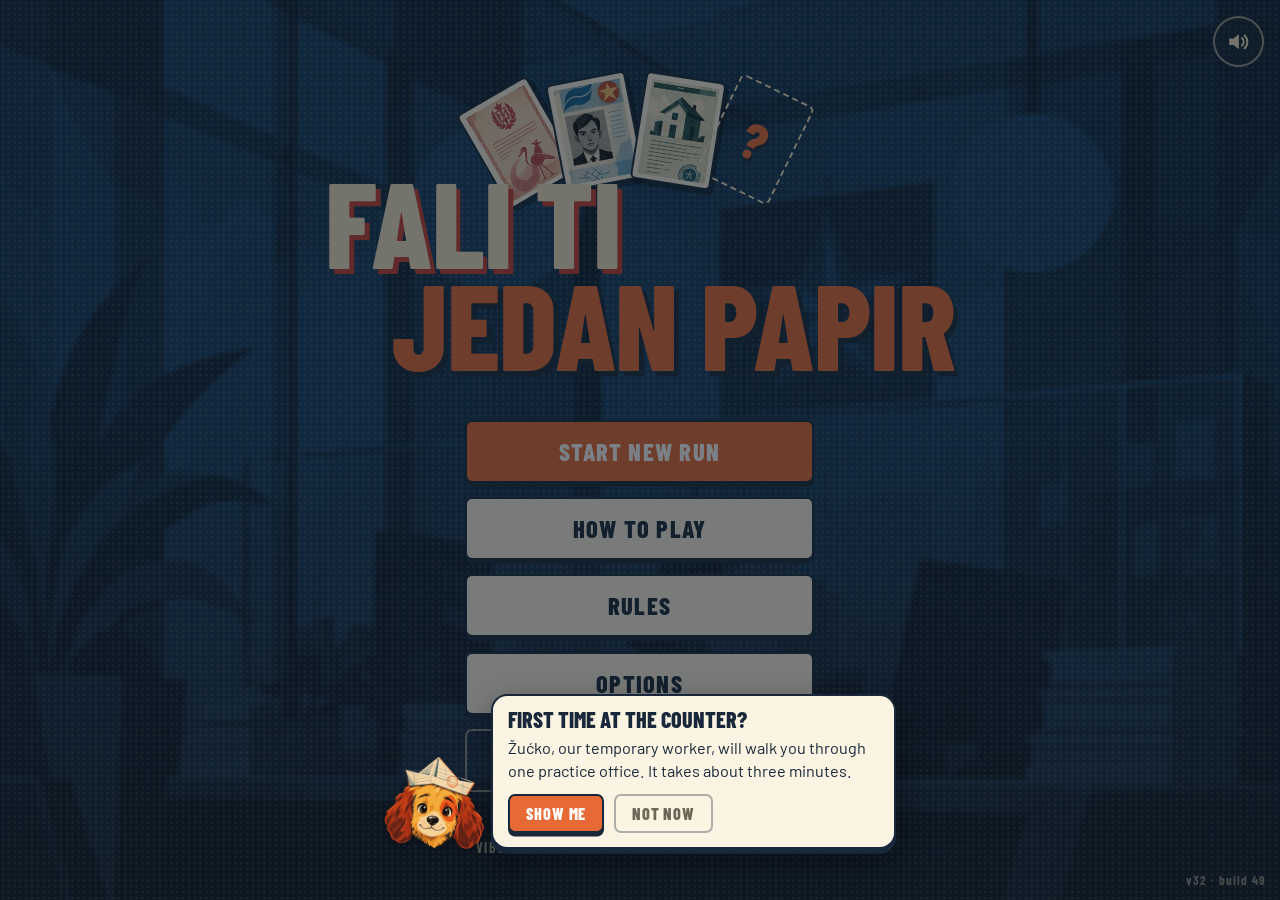
==== games/ft1p/index.html @ bf7d83b1 "Deploy-only repo: FT1P moves to games/ft1p, landing page at root; Redukcija 7880a52 (v5.0 + audio) d" ====
<!doctype html>
<html lang="en"><head><meta charset="utf-8"><meta name="viewport" content="width=device-width,initial-scale=1,viewport-fit=cover"><meta name="apple-mobile-web-app-capable" content="yes"><meta name="theme-color" content="#e7d7b4">
<title>Fali Ti Jedan Papir</title>
<!-- icons: home screen (iOS, 180x180; apple-touch-icon.png sits next to this file too) and browser tab -->
<link rel="apple-touch-icon" sizes="180x180" href="apple-touch-icon.png">
<link rel="icon" type="image/png" sizes="32x32" href="art/favicon-32.png">
<meta name="claude:viewport-fit-sides" content="cover">
<link rel="preconnect" href="https://fonts.googleapis.com">
<link rel="preconnect" href="https://fonts.gstatic.com" crossorigin>
<link rel="stylesheet" href="https://fonts.googleapis.com/css2?family=Barlow+Condensed:wght@500;600;700;800&family=Barlow:wght@400;500;600;700&family=Fira+Sans+Extra+Condensed:wght@500;600;700;800&family=Fira+Sans:wght@400;500;600;700&family=Share+Tech+Mono&display=swap">
<link rel="stylesheet" href="css/game.css">

</head><body>
<div id="app"></div>
<div id="rotate" role="alert"><div><b>Turn your phone upright</b><span>The counter only serves people standing straight.</span></div></div>

<script src="js/version.js"></script>
<script src="data/art.js"></script>
<script src="js/i18n.js"></script>
<script src="data/cards.js"></script>
<script src="data/chapters.js"></script>
<script src="data/bosses.js"></script>
<script src="data/characters.js"></script>
<script src="data/reforms.js"></script>
<script src="data/moods.js"></script>
<script src="js/forms.js"></script>
<script src="data/places.js"></script>
<script src="data/trinkets.js"></script>
<script src="data/map-nodes.js"></script>
<script src="data/story.js"></script>
<script src="js/localize.js"></script>
<script src="js/run.js"></script>
<script src="js/campaign.js"></script>
<script src="js/map.js"></script>
<script src="js/tutorial.js"></script>
<script src="js/ui.js"></script>
<script src="js/menus.js"></script>
<script src="js/citymap.js"></script>
<script src="js/render.js"></script>
<script src="i18n/bs.js"></script>
<script src="i18n/sr.js"></script>
<script src="i18n/de.js"></script>
<script src="i18n/es.js"></script>
<script src="i18n/fr.js"></script>
<script src="js/puppets.js"></script>
<script src="js/input.js"></script>
<script src="js/boot.js"></script>
<script src="js/debug.js"></script>
</body></html>
---- games/ft1p/css/game.css ----
/* Layout: portrait one-screen game in 1980s Yugoslav-modernist government stationery.
   Pinned HUD tiles on top; scrolling middle (office backdrop + clerk intent, gossip, checklist); pinned hand of illustrated cards at the bottom.
   Deliberately single-theme: warm paper, ink navy, signal orange/red. */
:root{
  --paper:#f2e5c8; --paper-2:#fbf4e2; --wall:#e7d7b4; --ink:#18283a; --navy:#153c62;
  --orange:#e76a36; --red:#c93f31; --turquoise:#4c9e9b; --gold:#e8b44b; --sage:#7d9d80;
  --muted:#6d6656; --line:rgba(24,40,58,.16); --stamp:#4a3a8c;
  --radius-card:8px; --border-ink:2px;
  --shadow:0 1px 0 rgba(24,40,58,.10),0 4px 12px rgba(24,40,58,.14);
  --f-display:"Barlow Condensed","Fira Sans Extra Condensed","Arial Narrow","Helvetica Neue",Arial,sans-serif;
  --f-body:"Barlow","Fira Sans","Helvetica Neue",Arial,sans-serif;
  --f-led:"Share Tech Mono","Courier New",monospace;
  color-scheme:light;
}
html{height:100%;box-sizing:border-box}
body{height:100%;margin:0;background:var(--wall);color:var(--ink);font-family:var(--f-body);font-size:15px;overflow:hidden;
  background-image:radial-gradient(rgba(24,40,58,.05) 1px,transparent 1px);background-size:6px 6px}
*{box-sizing:border-box}
button{font:inherit;color:inherit;cursor:pointer}
button:focus-visible{outline:3px solid var(--turquoise);outline-offset:2px}
#app{height:100%;max-width:540px;margin:0 auto;display:flex;flex-direction:column;
  padding-left:max(12px,env(safe-area-inset-left,0px));padding-right:max(12px,env(safe-area-inset-right,0px))}
main{flex:1;min-height:0;overflow-y:auto;display:flex;flex-direction:column;gap:10px;padding-block:10px 14px}
main>*{flex-shrink:0}

/* ---------- HUD ---------- */
.hud{display:flex;flex-direction:column;gap:7px;padding-block:8px 8px;border-bottom:2px solid var(--ink)}
/* patience gets twice the room of time; neither shrinks below its contents */
.tiles{display:grid;grid-template-columns:minmax(max-content,2fr) minmax(max-content,1fr) auto auto auto;gap:6px}
.menubtn{display:grid;place-items:center;padding:4px 8px;min-width:0}
/* narrow phones: the dots already show the time left, so the number goes */
@media (max-width:430px){.tnum{display:none}}
.menubtn svg{width:24px;height:24px}
.tile.menubtn{display:grid;place-items:center}
.hbtn{text-align:left;cursor:pointer;border-color:rgba(24,40,58,.35);box-shadow:0 2px 0 rgba(24,40,58,.35)}
.hbtn:active{transform:translateY(2px);box-shadow:none}
.mapic{width:16px;height:16px;flex:0 0 auto}
.trail .stop-chip{font-size:10.5px}
.tile{background:var(--paper-2);border:1.5px solid var(--line);border-radius:6px;padding:4px 7px 5px;display:flex;flex-direction:column;gap:2px;min-width:0;box-shadow:0 1px 0 rgba(24,40,58,.08)}
.tile .lbl{font-family:var(--f-display);font-weight:700;font-size:10.5px;letter-spacing:.08em;text-transform:uppercase;color:var(--muted)}
.tile .val{display:flex;align-items:center;gap:5px;font-family:var(--f-display);font-weight:700;font-size:19px;line-height:1;font-variant-numeric:tabular-nums;white-space:nowrap}
.dots{display:flex;gap:3px}
.dot{width:12px;height:12px;border-radius:50%;border:2px solid var(--navy);background:transparent}
.dot.on{background:var(--navy);box-shadow:inset 0 -2px 0 rgba(0,0,0,.25)}
.heart{width:17px;height:15px;flex:0 0 auto}
.pbar{height:4px;background:var(--line);border-radius:2px;overflow:hidden;margin-top:1px}
.pbar i{display:block;height:100%;background:var(--red)}
.deckic{width:16px;height:18px;flex:0 0 auto}
.led{background:#1b1512;border-color:#000;color:#ff3b28}
.led .lbl{color:#bfa69a}
.led .val{font-family:var(--f-led);font-size:21px;letter-spacing:.06em;text-shadow:0 0 6px rgba(255,59,40,.65)}
.trail{display:flex;gap:5px;align-items:stretch}
.stop-chip{flex:1 1 auto;min-width:0;display:flex;align-items:center;gap:4px;padding:2px 5px 2px 2px;border-radius:5px;border:1.5px solid var(--line);background:var(--paper-2);font-family:var(--f-display);font-weight:700;font-size:11px;letter-spacing:.01em;text-transform:uppercase;color:var(--muted);white-space:nowrap;overflow:hidden}
.stop-chip img{width:20px;height:18px;object-fit:cover;border-radius:3px;flex:0 0 auto}
.stop-chip.now{border-color:var(--ink);color:var(--ink);background:#fff}
.stop-chip.done{opacity:.6}
.stop-chip.done span{text-decoration:line-through}
.relics{display:flex;gap:5px;flex-wrap:wrap}
.relic{font-family:var(--f-display);font-weight:600;font-size:12px;background:var(--paper-2);border:1.5px dashed var(--turquoise);color:#24605e;padding:0 7px;border-radius:10px}

/* ---------- office stage ---------- */
.stage{position:relative;border-radius:var(--radius-card);overflow:hidden;border:var(--border-ink) solid var(--ink);box-shadow:var(--shadow);background:var(--navy)}
.stage .bg{display:block;width:100%;height:266px;object-fit:cover;object-position:50% 60%;filter:brightness(.82) saturate(.9)}
/* the counter top along the bottom edge, so the half-figure reads as standing behind it */
.stage::after{content:"";position:absolute;left:0;right:0;bottom:0;height:16%;z-index:1;pointer-events:none;
  background:linear-gradient(to bottom,rgba(24,40,58,0),rgba(24,40,58,.55) 40%,rgba(24,40,58,.8))}
.portrait{position:absolute;left:-2%;bottom:0;height:calc(100% - 22px);width:auto;max-width:56%;object-fit:contain;object-position:left bottom;
  filter:drop-shadow(0 6px 14px rgba(0,0,0,.45));pointer-events:none}
.band{z-index:2}
.band{position:absolute;left:0;top:0;padding:5px 10px 6px;color:#fff;font-family:var(--f-display);line-height:1;border-bottom-right-radius:8px;box-shadow:0 2px 6px rgba(0,0,0,.25)}
.band b{display:block;font-weight:800;font-size:19px;letter-spacing:.03em;text-transform:uppercase}
.band span{font-weight:600;font-size:12.5px;letter-spacing:.04em;opacity:.9}
.intent{position:absolute;z-index:2;left:50%;right:8px;bottom:8px;display:flex;gap:9px;align-items:center;background:var(--paper-2);border:1.5px solid var(--ink);border-radius:7px;padding:6px 8px 6px 6px;box-shadow:0 3px 10px rgba(0,0,0,.25)}
.intent .face{width:48px;height:48px;border-radius:5px;object-fit:cover;flex:0 0 auto;border:1.5px solid var(--ink)}
.intent .txt{flex:1;min-width:0;display:flex;flex-direction:column;gap:1px}
.intent .k{font-family:var(--f-display);font-weight:700;font-size:10.5px;letter-spacing:.08em;text-transform:uppercase;color:var(--muted)}
.intent .who{font-family:var(--f-display);font-weight:700;font-size:15px;line-height:1.05}
.intent .act{font-family:var(--f-display);font-weight:800;font-size:17px;line-height:1.05;color:var(--red)}
.intent .eff{font-size:13px;line-height:1.25}
.intent .ic{width:34px;height:34px;flex:0 0 auto;color:var(--ink)}
.intent.blocked .act,.intent.blocked .eff{text-decoration:line-through;color:var(--muted)}
.intent.blocked .k{color:var(--turquoise)}

/* ---------- gossip: speech bubbles that pop up on the stage now and then ---------- */
.bubble{position:absolute;z-index:3;bottom:calc(var(--ib,74px) + 18px);left:40%;right:10px;background:#fff;border:2.5px solid var(--ink);border-radius:14px;padding:7px 12px 9px;
  box-shadow:4px 4px 0 rgba(24,40,58,.45);font-size:14px;font-weight:500;line-height:1.3;color:var(--ink);cursor:pointer;transform-origin:0 50%}
.bubble b{display:block;font-family:var(--f-display);font-weight:800;font-size:11px;letter-spacing:.1em;text-transform:uppercase;color:var(--red);line-height:1.1;margin-bottom:2px}
.bubble.c::before,.bubble.c::after{content:"";position:absolute;left:-14px;bottom:14px;border:7px solid transparent;border-right:14px solid var(--ink);border-left:0}
.bubble.c::after{left:-9.5px;bottom:16.5px;border-width:4.5px;border-right-width:10px;border-right-color:#fff}
.bubble.k{left:auto;right:16px;width:calc(60% - 26px);transform-origin:100% 50%;background:var(--paper-2);border-style:dashed}
.bubble.k b{color:var(--navy)}
.bubble.k::before,.bubble.k::after{content:"";position:absolute;right:-14px;bottom:14px;border:7px solid transparent;border-left:14px solid var(--ink);border-right:0}
.bubble.k::after{right:-9.5px;bottom:16.5px;border-width:4.5px;border-left-width:10px;border-left-color:var(--paper-2)}
.bubble.pop{animation:bubpop .28s cubic-bezier(.2,1.6,.4,1)}
.bubble.out{animation:bubout .22s ease-in forwards}
@keyframes bubpop{from{transform:scale(.3);opacity:0}to{transform:scale(1);opacity:1}}
@keyframes bubout{to{transform:scale(.6);opacity:0}}
@media (prefers-reduced-motion:reduce){.bubble.pop,.bubble.out{animation:none}}

/* ---------- checklist ---------- */
.check{position:relative;background:var(--paper-2);border:1.5px solid rgba(24,40,58,.35);border-radius:6px;box-shadow:3px 3px 0 #e2d2ad,6px 6px 0 #d8c59b,var(--shadow);margin-right:6px}
.check-head{display:flex;align-items:center;gap:8px;padding:8px 11px;border-bottom:1.5px solid rgba(24,40,58,.25)}
.logo{width:26px;height:26px;border-radius:4px;flex:0 0 auto;display:grid;place-items:center}
.logo svg{width:18px;height:18px}
.check-head b{font-family:var(--f-display);font-weight:800;font-size:19px;letter-spacing:.03em;text-transform:uppercase;line-height:1}
.check-head span{font-size:13px;color:var(--muted);border-left:1.5px solid var(--line);padding-left:8px;line-height:1.15;min-width:0}
.rows{list-style:none;margin:0;padding:2px 0}
.rows li{display:flex;align-items:center;gap:6px;padding-right:9px;border-bottom:1px solid var(--line)}
.rows li:last-child{border-bottom:0}
.row{flex:1;min-width:0;display:flex;align-items:center;gap:9px;padding:8px 4px 8px 11px;text-align:left;background:none;border:0}
.box{flex:0 0 24px;height:24px;border:2px solid var(--ink);border-radius:4px;display:grid;place-items:center;background:#fff}
.box svg{width:18px;height:18px;color:#fff}
.rows li{position:relative;transition:background .2s}
.rows li.done{background:linear-gradient(90deg,rgba(47,125,74,.2),rgba(47,125,74,.07));box-shadow:inset 6px 0 0 #2f7d4a}
.rows li.done .box{background:#2f7d4a;border-color:#2f7d4a;box-shadow:0 0 0 2px rgba(47,125,74,.25)}
.row.done .row-label .nm{color:#2c5c3d;text-decoration:line-through;text-decoration-thickness:2px;text-decoration-color:rgba(47,125,74,.75)}
.row.done .row-label em{color:#4f7a5c}
.row.done .thumb{opacity:.7;filter:grayscale(.4)}
.row-label .ok{font-family:var(--f-display);font-weight:800;font-size:12px;letter-spacing:.05em;text-transform:uppercase;color:#2f7d4a}
.mini-stamp.ok{color:#2f7d4a;border-color:#2f7d4a;font-size:13.5px;border-width:2.5px;opacity:1}
.rows li.fresh{animation:rowflash 1.1s ease-out}
.rows li.fresh .mini-stamp{animation:stampin .4s cubic-bezier(.2,1.6,.4,1)}
.rows li.fresh .box{animation:boxpop .35s cubic-bezier(.2,1.8,.4,1)}
@keyframes rowflash{0%{background:rgba(47,125,74,.55)}100%{}}
@keyframes stampin{from{transform:rotate(-6deg) scale(2.6);opacity:0}to{transform:rotate(-6deg) scale(1);opacity:1}}
@keyframes boxpop{from{transform:scale(.4)}to{transform:scale(1)}}
.check-head .count{margin-left:auto;border:0;padding:0;font-family:var(--f-display);font-weight:800;font-size:14px;letter-spacing:.04em;color:#2f7d4a;white-space:nowrap}
.thumb{width:26px;height:34px;flex:0 0 auto;border-radius:2px;border:1px solid rgba(24,40,58,.3);object-fit:cover;background:#fff}
.row-label{flex:1;min-width:0;display:flex;flex-direction:column;gap:1px}
.row-label .nm{font-weight:600;font-size:14.5px;line-height:1.15}
.row-label em{font-style:normal;color:var(--muted);font-size:12.5px;line-height:1.2}
.row-label .have{font-family:var(--f-display);font-weight:700;font-size:12px;letter-spacing:.03em;color:#2f7d4a}
.row-label .have.no{color:var(--red)}
.row.done .row-label .nm{color:var(--muted)}
.tag{font-family:var(--f-display);font-size:11px;font-weight:800;letter-spacing:.08em;text-transform:uppercase;padding:1px 6px;border-radius:3px;white-space:nowrap}
.tag.new{border:1.5px solid var(--muted);color:var(--muted)}
.tag.ft{background:var(--red);color:#fff}
.tag.heard{border:1.5px dashed var(--navy);color:var(--navy)}
.rows li.heard{background:repeating-linear-gradient(-45deg,rgba(21,60,98,.05) 0 6px,transparent 6px 12px)}
.row.ghost{cursor:default}
.row.ghost .box{border-style:dashed;border-color:rgba(24,40,58,.45);background:transparent}
.row.ghost .thumb{opacity:.55;filter:grayscale(.6)}
.row.ghost .row-label .nm{font-style:italic;color:#3b4a5c}
.rows li.heard.none .row-label .nm{font-weight:500}
.card .heardmark{position:absolute;top:38%;left:-7px;transform:rotate(-10deg);background:var(--navy);color:#fffbe8;border:2px solid #fffbe8;font-family:var(--f-display);font-weight:800;font-size:11px;letter-spacing:.08em;text-transform:uppercase;padding:1px 6px;border-radius:4px;pointer-events:none;z-index:3;box-shadow:0 2px 4px rgba(0,0,0,.3)}
.card.heard.tossing{opacity:.8}
.heardnote{display:block;color:var(--navy);font-style:italic}
.mini-stamp{font-family:var(--f-display);font-weight:800;font-size:12.5px;letter-spacing:.08em;color:var(--stamp);border:2px solid var(--stamp);border-radius:3px;padding:0 5px;transform:rotate(-6deg);text-transform:uppercase;white-space:nowrap;opacity:.85}
.mini-stamp.bribe{color:var(--red);border-color:var(--red)}
.row.pick{background:rgba(76,158,155,.14);outline:2px dashed var(--turquoise);outline-offset:-3px}
.fetch{flex:0 0 auto;font-family:var(--f-display);font-weight:800;font-size:13px;letter-spacing:.04em;text-transform:uppercase;border:2px solid var(--ink);background:#fff;border-radius:5px;padding:5px 8px;white-space:nowrap;box-shadow:0 2px 0 var(--ink)}
.fetch:active{transform:translateY(2px);box-shadow:none}
.fetch.urgent{border-color:var(--red);color:var(--red);box-shadow:0 2px 0 var(--red)}
.ftmeter{display:flex;align-items:center;gap:8px;padding:7px 11px 9px;border-top:1.5px solid rgba(24,40,58,.2);font-family:var(--f-display);font-size:12px;font-weight:700;text-transform:uppercase;letter-spacing:.08em;color:var(--muted)}
.segs{display:flex;gap:3px;flex:1}
.seg{height:7px;flex:1;background:var(--line);border-radius:2px}
.seg.on{background:#2f7d4a}
.ftmeter.hot{color:var(--red)}


.log{font-size:13px;color:var(--muted);min-height:1.3em;line-height:1.35;margin:0;padding-inline:2px}
.banner{background:var(--navy);color:#fff;padding:7px 10px;border-radius:6px;display:flex;justify-content:space-between;align-items:center;gap:8px;font-weight:600;font-size:13.5px;flex-wrap:wrap}
.banner.warn{background:var(--red)}
.banner .bb{display:flex;gap:6px}
.banner button{background:transparent;border:1.5px solid currentColor;padding:3px 10px;border-radius:4px;color:inherit;font-weight:700}
.banner button.solid{background:#fff;color:var(--ink);border-color:#fff}

/* ---------- dock + cards ---------- */
#app{position:relative}
/* nothing inside the game (e.g. hand cards sticking out past the edges) may widen the page: on iOS a page wider than
   the screen steals vertical swipes from the office/checklist scroller */
@media (max-width:540px){#app{overflow:hidden;overflow:clip}}
main.withdock{padding-bottom:342px;scroll-padding-bottom:342px}
.dock{position:absolute;left:0;right:0;bottom:0;z-index:5;pointer-events:none;
  background:linear-gradient(to bottom,rgba(231,215,180,0) 0,var(--wall) 24px,var(--wall) 66px,rgba(231,215,180,.84) 104px,rgba(231,215,180,.92) 100%);
  padding:22px max(12px,env(safe-area-inset-right,0px)) 0 max(12px,env(safe-area-inset-left,0px));display:flex;flex-direction:column;gap:4px}
.dock>*{pointer-events:auto}
.dock>.lane,.dock>.fanwrap{pointer-events:none} /* only the cards and buttons inside catch touches; swipes in the gaps scroll the page */
.dock .card{pointer-events:auto}
.ledmini{display:flex;align-items:center;gap:6px;background:#1b1512;color:#ff3b28;border-radius:6px;padding:4px 8px;border:1.5px solid #000}
.ledmini b{font-family:var(--f-led);font-size:22px;line-height:1;text-shadow:0 0 6px rgba(255,59,40,.65);font-weight:400}
.ledmini span{font-family:var(--f-display);font-weight:700;font-size:9.5px;letter-spacing:.06em;text-transform:uppercase;color:#bfa69a;line-height:1.05}
button.piles{background:none;border:0;padding:4px 0;text-decoration:underline;text-decoration-color:rgba(24,40,58,.3);text-underline-offset:3px}
.lane{display:flex;gap:9px;overflow-x:auto;padding:16px 4px 4px;scroll-snap-type:x proximity;min-height:30px}
/* Radial fan: every card pivots around the centre of the round End-turn button, which sits half below the screen edge. */
.fanwrap{--pc:calc(20px + env(safe-area-inset-bottom,0px)*.6);--r:70px;position:relative;height:calc(var(--pc) + var(--r) + 212px);margin:0 calc(-1*max(12px,env(safe-area-inset-left,0px)))}
.lane.fan{position:absolute;inset:0;display:block;padding:0;min-height:0;overflow:visible;touch-action:none;pointer-events:none}
.lane.fan .empty{position:absolute;left:0;right:0;bottom:calc(var(--pc) + 80px);text-align:center}
.lane.fan .card{position:absolute;left:50%;bottom:calc(var(--pc) + var(--r));width:122px;height:200px;margin-left:-61px;transform-origin:50% calc(100% + var(--r));
  transform:rotate(var(--rot,0deg)) translateY(var(--lift,0px));touch-action:none;transition:transform .12s ease-out,opacity .12s,filter .12s}
.lane.fan .card:active{--lift:0px}
.endbtn{position:absolute;left:50%;bottom:calc(var(--pc) - 80px);width:160px;height:160px;margin-left:-80px;border-radius:50%;z-index:90;pointer-events:auto;background:none;border:0;padding:0;color:#fff;-webkit-tap-highlight-color:transparent}
.endbtn svg{position:absolute;inset:0;width:100%;height:100%;overflow:visible;pointer-events:none}
.endbtn .face{position:absolute;left:50%;top:50%;width:118px;height:118px;margin:-59px 0 0 -59px;border-radius:50%;border:3px solid var(--ink);
  background:radial-gradient(circle at 50% 28%,#f39a63,var(--orange) 52%,#c6532a);box-shadow:inset 0 3px 0 rgba(255,255,255,.3);display:flex;justify-content:center;padding-top:22px;transition:transform .08s,background .2s}
.endbtn:active .face{transform:translateY(3px) scale(.98)}
.endbtn .et{font-family:var(--f-display);font-weight:800;font-size:15.5px;letter-spacing:.07em;text-transform:uppercase;line-height:1;text-shadow:0 1px 0 rgba(0,0,0,.28);white-space:nowrap}
.endbtn .bezel{fill:none;stroke:#1b1512;stroke-width:21}
.endbtn .seg{fill:none;stroke-width:6;stroke-linecap:butt;stroke:#4b1a14;transition:stroke .3s}
.endbtn .seg.on{stroke:#ff3b28;filter:drop-shadow(0 0 3px rgba(255,59,40,.85))}
.endbtn .arcl{font-family:var(--f-display);font-weight:700;font-size:9.5px;letter-spacing:.14em;fill:#bfa69a;text-transform:uppercase}
.endbtn.low .arcl{fill:#ff6a55}
.endbtn.low .seg.on{animation:ledblink 1s steps(2,end) infinite}
@keyframes ledblink{50%{opacity:.3}}
.endbtn::before{content:'';position:absolute;inset:-3px;border-radius:50%;pointer-events:none}
.endbtn.ready::before{animation:readyglow 1.6s ease-in-out infinite}
@keyframes readyglow{0%,100%{box-shadow:0 0 0 0 rgba(231,106,54,.6)}60%{box-shadow:0 0 0 12px rgba(231,106,54,0)}}
.endbtn.keepmode .face{background:radial-gradient(circle at 50% 28%,#5db0ab,#2d6f6c 60%,#235855)}
.pilebtn{position:absolute;bottom:calc(var(--pc) + 2px);z-index:85;pointer-events:auto;display:flex;flex-direction:column;align-items:center;gap:1px;background:var(--paper-2);border:2px solid var(--ink);border-radius:8px;padding:4px 8px 3px;box-shadow:0 2px 0 var(--ink);min-width:50px}
.pilebtn b{font-family:var(--f-display);font-weight:800;font-size:19px;line-height:1;font-variant-numeric:tabular-nums}
.pilebtn span{font-family:var(--f-display);font-weight:700;font-size:9.5px;letter-spacing:.08em;text-transform:uppercase;color:var(--muted)}
.pilebtn.l{left:max(12px,env(safe-area-inset-left,0px))}.pilebtn.r{right:max(12px,env(safe-area-inset-right,0px))}
@media (prefers-reduced-motion:reduce){.endbtn.low .seg.on,.endbtn.ready::before{animation:none}}
.lane.fan .card .nm{font-size:14px}
.card img{-webkit-user-drag:none;user-drag:none;pointer-events:none}
.lane.fan .card .art{height:74px}
.lane.fan .card.press{--lift:-12px;z-index:79!important}
.lane.fan .card.launch{--lift:-56px!important;outline-color:#2f7d4a!important;box-shadow:0 0 0 4px rgba(47,125,74,.35),0 12px 26px rgba(0,0,0,.35)!important}
.lane.fan .card.peek{--lift:-28px;z-index:80!important;outline:3px solid var(--orange);outline-offset:1px;box-shadow:0 10px 24px rgba(0,0,0,.35)}
.lane.peeking .card:not(.peek){filter:brightness(.88) saturate(.8)}
.lane.fan .card .tx{display:-webkit-box;-webkit-line-clamp:3;-webkit-box-orient:vertical;overflow:hidden}
.controls .btn{white-space:nowrap}
.lane.fan .card.off{opacity:.85;filter:grayscale(.75) brightness(.96)}
.lane .empty{font-size:13px;color:var(--muted);align-self:center}
.card{--c:#efe3c6;flex:0 0 118px;height:194px;scroll-snap-align:start;position:relative;display:flex;flex-direction:column;align-items:center;text-align:center;
  padding:6px 6px 7px;background:var(--c);border:1.5px solid rgba(24,40,58,.45);border-radius:var(--radius-card);box-shadow:var(--shadow);transition:transform .12s,opacity .12s}
.card{transform:translateY(var(--lift,0px)) rotate(var(--rot,0deg)) translateY(var(--dy,0px));-webkit-touch-callout:none;-webkit-user-select:none;user-select:none}
.card:active{--lift:-4px}
.card .nm{font-family:var(--f-display);font-weight:800;font-size:13.5px;line-height:1;letter-spacing:.02em;text-transform:uppercase;min-height:27px;display:flex;align-items:center;justify-content:center;text-wrap:balance}
.card .sub{font-family:var(--f-display);font-weight:700;font-size:10px;letter-spacing:.1em;text-transform:uppercase;margin-top:2px;padding:0 5px;border-radius:3px;background:rgba(255,255,255,.55);color:var(--ink)}
.card .sub.copy{background:#fff;color:var(--muted);outline:1px dashed var(--muted)}
.card .sub.certified{background:var(--stamp);color:#fff}
.card .sub.shady{background:var(--ink);color:var(--gold)}
.art{position:relative;width:100%;height:68px;margin-top:5px;border-radius:4px;overflow:hidden;border:1.5px solid rgba(24,40,58,.4);background:#fff;flex:0 0 auto}
.art img{width:100%;height:100%;object-fit:cover;display:block}
.card.doc .art img{object-position:50% 40%}
.art.copy img{filter:grayscale(1) contrast(1.15) brightness(1.05)}
.art.certified img{filter:grayscale(1) contrast(1.1)}
.seal{position:absolute;right:3px;bottom:3px;width:34px;height:34px;border-radius:50%;border:2px solid var(--stamp);color:var(--stamp);font-family:var(--f-display);font-weight:800;font-size:7.5px;letter-spacing:.04em;display:grid;place-items:center;transform:rotate(-12deg);background:rgba(255,255,255,.55);line-height:1}
.fallback{width:100%;height:100%;display:grid;place-items:center;background:repeating-linear-gradient(#fff 0 6px,#e9e3d3 6px 7px)}
.fallback svg{width:38px;height:38px;color:var(--ink);opacity:.8}
.costs{display:flex;align-items:center;justify-content:center;gap:4px;margin-top:-13px;position:relative;z-index:1;height:26px}
.cost{width:26px;height:26px;border-radius:50%;background:var(--ink);color:#fff;display:grid;place-items:center;font-family:var(--f-display);font-weight:800;font-size:16px;line-height:1;border:2px solid #fff;box-shadow:0 1px 3px rgba(0,0,0,.3)}
.cost.free{background:#fff;color:var(--ink);border-color:var(--ink)}
.pcost{display:flex;align-items:center;gap:2px;height:22px;padding:0 6px 0 4px;border-radius:11px;background:var(--red);color:#fff;font-family:var(--f-display);font-weight:800;font-size:13px;border:2px solid #fff;box-shadow:0 1px 3px rgba(0,0,0,.3)}
.pcost svg{width:11px;height:10px}
.card .tx{font-size:11px;line-height:1.2;margin-top:3px;font-weight:500}
.card .foot{margin-top:auto;font-family:var(--f-display);font-weight:700;font-size:10.5px;letter-spacing:.05em;text-transform:uppercase;color:var(--muted)}
.card.shady{border:2px dashed rgba(24,40,58,.6)}
.card.off{opacity:.45;filter:saturate(.5)}
.card.targetable{outline:3px dashed var(--turquoise);outline-offset:2px}
.card.keep{--lift:-14px;outline:3px solid var(--turquoise);outline-offset:1px}
.card.keep::after{content:var(--t-keep,'KEEP');position:absolute;top:-10px;left:50%;transform:translateX(-50%);background:var(--turquoise);color:#fff;font-family:var(--f-display);font-weight:800;font-size:11px;letter-spacing:.08em;padding:1px 8px;border-radius:9px;border:2px solid #fff}
.card.tossing{opacity:.55;filter:saturate(.4)}
.banner.keepbar{background:#2d6f6c}
.card.armed{--lift:-14px;z-index:40!important;outline:3px solid var(--orange);outline-offset:1px}
.controls{display:flex;align-items:center;gap:10px}
.piles{font-family:var(--f-display);font-weight:700;font-size:12.5px;letter-spacing:.04em;text-transform:uppercase;color:var(--muted);font-variant-numeric:tabular-nums}
.spacer{flex:1}
.btn{font-family:var(--f-display);font-weight:800;font-size:16px;letter-spacing:.05em;text-transform:uppercase;border:2px solid var(--ink);background:#fff;padding:9px 16px;border-radius:6px;box-shadow:0 3px 0 var(--ink)}
.btn:active{transform:translateY(3px);box-shadow:none}
.btn.primary{background:var(--orange);color:#fff}
.btn.quiet{background:transparent;box-shadow:none;border-color:rgba(24,40,58,.35);color:var(--muted)}

/* ---------- other screens ---------- */
.sheet-x{position:sticky;top:0;z-index:2;align-self:flex-end;margin:-6px -5px -46px 0;width:40px;height:40px;padding:0;border-radius:50%;border:2px solid var(--ink);background:#fff;color:var(--ink);box-shadow:0 2px 0 var(--ink);display:grid;place-items:center}
.sheet-x svg{width:18px;height:18px}
.sheet-x:active{transform:translateY(2px);box-shadow:none}
.sheet{background:var(--paper-2);border:1.5px solid rgba(24,40,58,.3);border-radius:8px;box-shadow:var(--shadow);padding:16px 15px;display:flex;flex-direction:column;gap:12px}
.sheet h2{margin:0;font-family:var(--f-display);font-weight:800;font-size:28px;line-height:1;text-transform:uppercase;letter-spacing:.01em;text-wrap:balance}
.sheet p{margin:0;font-size:15px;line-height:1.5;max-width:62ch}
.kicker{font-family:var(--f-display);font-size:12.5px;letter-spacing:.1em;text-transform:uppercase;color:var(--muted);font-weight:700}
.poster{display:flex;gap:12px;align-items:flex-end}
.title{margin:0;font-family:var(--f-display);font-weight:800;font-size:58px;line-height:.86;letter-spacing:-.01em;text-transform:uppercase}
.title span{display:block}
.title .t1{color:var(--ink)}.title .t2{color:var(--red)}.title .t3{color:var(--navy)}
/* ---------- title screen: office backdrop in navy duotone, logo comped from document cards, stacked menu ---------- */
.ts-bg{position:fixed;inset:0;z-index:0;overflow:hidden;background:var(--navy)}
.ts-bg img{width:100%;height:100%;object-fit:cover;object-position:50% 45%;filter:grayscale(1) contrast(1.15) brightness(1.05);mix-blend-mode:multiply;opacity:.55;transform:scale(1.04)}
.ts-bg::before{content:"";position:absolute;inset:0;background:linear-gradient(180deg,rgba(21,60,98,.15),rgba(21,60,98,.35) 45%,rgba(24,40,58,.92))}
.ts-bg::after{content:"";position:absolute;inset:0;background-image:radial-gradient(rgba(242,229,200,.13) 1.2px,transparent 1.4px);background-size:5px 5px}
main.ts{position:relative;z-index:1;justify-content:center;align-items:center;gap:0;padding:28px 0 calc(22px + env(safe-area-inset-bottom,0px));text-align:center;color:var(--paper)}
.ts-logo{position:relative;display:flex;flex-direction:column;align-items:center;margin:auto 0 40px}
.ts-papers{position:relative;width:236px;height:112px;margin-bottom:-12px}
.ts-p{position:absolute;bottom:0;left:50%;width:70px;height:94px;margin-left:-35px;transform:translateX(var(--x)) rotate(var(--r));border-radius:5px;border:2px solid var(--ink);background:var(--paper-2);padding:4px;box-shadow:3px 4px 0 rgba(0,0,0,.35);transform-origin:50% 140%}
.ts-p img{width:100%;height:100%;object-fit:cover;border-radius:2px;display:block;filter:saturate(.9)}
.ts-p.miss{background:transparent;border:2.5px dashed var(--paper);box-shadow:none;display:grid;place-items:center;font-family:var(--f-display);font-weight:800;font-size:44px;color:var(--orange);text-shadow:2px 2px 0 var(--ink)}
.ts-title{margin:0;position:relative;font-family:var(--f-display);font-weight:800;text-transform:uppercase;line-height:.84;letter-spacing:-.005em;font-size:clamp(60px,19vw,96px);text-align:left}
.ts-title span{display:block;white-space:nowrap;width:max-content}
.ts-title .l1{color:var(--paper);text-shadow:4px 4px 0 var(--red)}
.ts-title .l2{color:var(--orange);margin-left:.55em;text-shadow:4px 4px 0 var(--ink)}
.ts-ver{position:fixed;z-index:2;right:max(12px,env(safe-area-inset-right,0px));bottom:max(10px,env(safe-area-inset-bottom,0px));font-family:var(--f-display);font-weight:700;font-size:11px;letter-spacing:.08em;color:rgba(242,229,200,.55);pointer-events:none;user-select:none}
.ts-menu{display:flex;flex-direction:column;gap:12px;width:min(300px,82%)}
.ts-menu .btn{font-size:21px;padding:13px 16px;background:var(--paper-2);color:var(--ink)}
.ts-menu .btn.primary{background:var(--orange);color:#fff}
.ts-menu .btn.quiet{background:transparent;color:var(--paper);border-color:rgba(242,229,200,.55);box-shadow:none}
/* Menu hover: a springy grow + tilt. The overshooting curve on the way in makes it "boing" into place; release eases back a little slower. Each button tilts its own way. */
.ts-menu .btn{transition:transform .32s cubic-bezier(.34,1.56,.64,1),box-shadow .25s ease,background-color .2s,border-color .2s;will-change:transform}
.ts-menu .btn:nth-child(1){--tilt:-2.5deg}.ts-menu .btn:nth-child(2){--tilt:2deg}.ts-menu .btn:nth-child(3){--tilt:-1.5deg}
@media (hover:hover){
  .ts-menu .btn:hover{transform:scale(1.07) rotate(var(--tilt));box-shadow:0 7px 0 var(--ink),0 12px 22px rgba(0,0,0,.28);transition:transform .38s cubic-bezier(.34,1.8,.5,1),box-shadow .25s ease}
  .ts-menu .btn.quiet:hover{border-color:var(--paper);background:rgba(242,229,200,.08);box-shadow:none}
}
.ts-menu .btn:active{transform:scale(.96) rotate(calc(var(--tilt) * -.5));box-shadow:0 1px 0 var(--ink);transition-duration:.08s}
.ts-menu .btn:focus-visible{transform:scale(1.05) rotate(var(--tilt))}
@media (prefers-reduced-motion:reduce){.ts-menu .btn,.ts-menu .btn:hover,.ts-menu .btn:active{transform:none;transition:none}}
/* pause menu */
.panel.pause{z-index:40;align-items:center;background:rgba(24,40,58,.62)}
.pm-in{max-width:420px;height:auto;max-height:100%;display:flex;flex-direction:column;gap:10px;position:relative;padding-top:22px}
.panel.pause .panel-in>.pclose{position:sticky;align-self:flex-end;float:none}
/* card list, map and the option sub-pages: a round X pinned in the top-right corner, like the rules page */
.panel:not(.pause) .panel-in{display:flex;flex-direction:column}
.panel-in>*{flex-shrink:0}
.panel-in>.sheet-x{margin:-4px -2px -46px 0}
.pm-in>.sheet-x{margin:-10px -2px -40px 0}
.panel-in>.sheet-x+.kicker,.panel-in>.sheet-x+h2{padding-right:46px}
.pm-in .rules{margin-top:4px}
.pm-btns{display:flex;flex-direction:column;gap:10px;margin-top:6px}
.pm-btns .btn{font-size:19px;padding:11px 16px}
.btn.danger{color:var(--red);border-color:rgba(201,63,49,.55)}
.btn.primary.danger{background:var(--red);color:#fff;border-color:var(--ink)}
/* feedback form in the pause menu */
.fb-types{display:flex;gap:8px;flex-wrap:wrap}
.fb-types .btn{flex:1;font-size:15px;padding:8px 10px;box-shadow:0 2px 0 var(--ink)}
.fb-types .btn[aria-pressed="true"]{background:var(--ink);color:var(--paper)}
.fb-in{width:100%;box-sizing:border-box;font:inherit;font-size:16px;color:var(--ink);background:#fff;border:2px solid var(--ink);border-radius:6px;padding:9px 11px}
textarea.fb-in{min-height:120px;resize:vertical}
.fb-in:focus{outline:3px solid var(--turquoise);outline-offset:1px}
.fb-note{margin:0;font-size:12.5px;color:var(--muted)}
.fb-err{margin:0;font-size:14px;color:var(--red);font-weight:700}
/* PAUZA sign, in three beats when the menu opens: the shade fades in, then the sign drops straight down from the top
   edge (gravity: slow start, fast finish), then it swings a little on its strings, pivoting at the ceiling, and settles.
   Two layers so the moves don't fight: .pause-sign falls (up/down only), .ps-swing rotates. */
.panel.pause{flex-direction:column;align-items:center;padding-top:clamp(132px,19vh,200px)}
.pause-sign{position:absolute;top:0;left:0;right:0;margin:0 auto;width:max-content;z-index:2;pointer-events:none}
.ps-swing{position:relative;transform-origin:50% 0;padding-top:clamp(30px,6vh,64px);display:flex;flex-direction:column;align-items:center}
.ps-swing::before,.ps-swing::after{content:"";position:absolute;top:0;height:calc(clamp(30px,6vh,64px) + 10px);width:3px;background:var(--ink);border-radius:2px}
.ps-swing::before{left:22%}.ps-swing::after{right:22%}
.pause-sign b{position:relative;display:block;background:var(--paper);border:4px solid var(--ink);border-radius:8px;padding:.05em .5em .02em;
  font-family:var(--f-display);font-weight:800;font-size:clamp(46px,11vw,96px);line-height:1;letter-spacing:.14em;text-transform:uppercase;color:var(--red);
  box-shadow:0 6px 0 var(--ink),0 18px 34px rgba(0,0,0,.35);background-image:repeating-linear-gradient(90deg,rgba(24,40,58,.03) 0 3px,transparent 3px 7px)}
.pause-sign b::before,.pause-sign b::after{content:"";position:absolute;top:8px;width:9px;height:9px;border-radius:50%;background:var(--ink)}
.pause-sign b::before{left:calc(22% - 3px)}.pause-sign b::after{right:calc(22% - 3px)}
.pause-sign small{margin-top:10px;font-family:var(--f-display);font-weight:800;font-size:clamp(13px,2.4vw,17px);letter-spacing:.2em;text-transform:uppercase;color:var(--paper);text-shadow:0 1px 0 var(--ink)}
@keyframes shadein{from{background-color:rgba(24,40,58,0)}}
@keyframes boxin{from{opacity:0;transform:translateY(10px)}}
@keyframes signfall{from{transform:translateY(-140%)}to{transform:translateY(0)}}
@keyframes signswing{0%{transform:rotate(0)}18%{transform:rotate(3.2deg)}42%{transform:rotate(-2.2deg)}64%{transform:rotate(1.2deg)}84%{transform:rotate(-.5deg)}100%{transform:rotate(0)}}
.panel.pause.enter{animation:shadein .28s ease-out both}
.panel.pause.enter .pm-in{animation:boxin .28s ease-out .08s both}
.pause-sign.drop{animation:signfall .34s cubic-bezier(.55,0,.95,.45) .32s both}
.pause-sign.drop .ps-swing{animation:signswing 1.5s ease-in-out .66s both}
@media (prefers-reduced-motion:reduce){.panel.pause.enter,.panel.pause.enter .pm-in,.pause-sign.drop,.pause-sign.drop .ps-swing{animation:none}}
.ts-sound{position:fixed;z-index:3;top:max(14px,env(safe-area-inset-top,0px));right:max(14px,env(safe-area-inset-right,0px));width:44px;height:44px;border-radius:50%;
  display:grid;place-items:center;background:rgba(24,40,58,.55);border:2px solid rgba(242,229,200,.6);color:var(--paper);padding:0}
.ts-sound svg{width:22px;height:22px}
.ts-sound.light{background:var(--paper-2);border-color:var(--ink);color:var(--ink);box-shadow:0 2px 0 var(--ink)}
.ts-carry{margin-top:16px;font-size:13.5px;color:var(--gold);max-width:300px}
.ts-foot{margin-top:auto;padding-top:22px;font-family:var(--f-display);font-weight:700;font-size:12px;letter-spacing:.12em;text-transform:uppercase;color:rgba(242,229,200,.7);margin-bottom:16px}
@media (max-height:640px){.ts-papers{height:84px;transform:scale(.8)}.ts-logo{margin-bottom:24px}.ts-title{font-size:clamp(52px,15vw,80px)}}
/* Whimsy: each paper bobs and sways on its own slow loop (different lengths and offsets, so they never move in sync); the missing one wobbles more. */
@keyframes tsfloat{0%,100%{transform:translateX(var(--x)) translateY(0) rotate(var(--r))}30%{transform:translateX(calc(var(--x) + 2px)) translateY(-7px) rotate(calc(var(--r) + 3deg))}65%{transform:translateX(calc(var(--x) - 2px)) translateY(-3px) rotate(calc(var(--r) - 2.5deg))}}
@keyframes tswobble{0%,100%{transform:translateX(var(--x)) translateY(0) rotate(var(--r))}25%{transform:translateX(calc(var(--x) + 3px)) translateY(-9px) rotate(calc(var(--r) + 7deg))}55%{transform:translateX(var(--x)) translateY(-4px) rotate(calc(var(--r) - 5deg))}80%{transform:translateX(calc(var(--x) - 2px)) translateY(-8px) rotate(calc(var(--r) + 3deg))}}
@media (prefers-reduced-motion:no-preference){.ts-p{animation:tsfloat var(--t,5s) ease-in-out var(--d,0s) infinite}.ts-p.miss{animation-name:tswobble}
  .ts-logo{animation:tsin .5s cubic-bezier(.2,1.3,.4,1)}@keyframes tsin{from{transform:translateY(-14px) scale(.96);opacity:0}}}
.route{display:grid;grid-template-columns:repeat(5,1fr);gap:5px}
.route figure{margin:0;display:flex;flex-direction:column;gap:3px}
.route img{width:100%;aspect-ratio:4/3;object-fit:cover;border-radius:5px;border:1.5px solid rgba(24,40,58,.35)}
.route figcaption{font-family:var(--f-display);font-weight:700;font-size:11.5px;line-height:1.05;text-transform:uppercase;letter-spacing:.03em}
.route figcaption small{display:block;color:var(--muted);font-weight:600;text-transform:none;letter-spacing:0;font-size:11px}
.rules{margin:0;padding-left:18px;font-size:14px;line-height:1.45;display:flex;flex-direction:column;gap:5px}
.costlist{display:flex;flex-direction:column;gap:6px;font-size:14.5px;border-top:1.5px solid var(--line);border-bottom:1.5px solid var(--line);padding-block:9px}
.costlist div{display:flex;gap:8px}
.costlist b{font-family:var(--f-display);flex:0 0 74px;color:var(--muted);font-size:12.5px;letter-spacing:.06em;text-transform:uppercase;padding-top:2px}
.choices{display:flex;flex-direction:column;gap:8px}
.choice{display:flex;flex-direction:column;gap:2px;text-align:left;padding:11px 12px;border:2px solid var(--ink);background:#fff;border-radius:6px;box-shadow:0 3px 0 var(--ink)}
.choice.pic{display:grid;grid-template-columns:64px 1fr;column-gap:10px;align-items:center}
.choice.pic img{grid-row:span 2;width:64px;height:48px;object-fit:cover;border-radius:4px;border:1.5px solid var(--line)}
.choice b{font-family:var(--f-display);font-weight:800;font-size:18px;text-transform:uppercase;letter-spacing:.02em}
.choice span{font-size:13.5px;color:var(--muted)}
.btnrow{display:flex;gap:8px;flex-wrap:wrap}
.card-row{display:flex;gap:10px;flex-wrap:wrap;justify-content:center;padding-top:8px}
.hero-img{width:100%;height:150px;object-fit:cover;border-radius:6px;border:1.5px solid rgba(24,40,58,.35)}
.big-stamp{align-self:flex-start;font-family:var(--f-display);font-weight:800;font-size:30px;letter-spacing:.06em;color:var(--stamp);border:3.5px solid var(--stamp);border-radius:6px;padding:2px 12px;transform:rotate(-4deg);text-transform:uppercase}
.big-stamp.red{color:var(--red);border-color:var(--red)}
.carry{border:2px dashed var(--turquoise);border-radius:6px;padding:8px 10px;font-size:14px;color:#24605e;font-weight:600}
.stats{display:grid;grid-template-columns:repeat(4,1fr);gap:8px;font-variant-numeric:tabular-nums}
.stats div{border-top:2.5px solid var(--ink);padding-top:4px;font-family:var(--f-display);font-weight:700;font-size:11.5px;color:var(--muted);text-transform:uppercase;letter-spacing:.06em}
.stats b{display:block;font-size:30px;color:var(--ink);letter-spacing:0;line-height:1}

/* ---------- side pages ---------- */
.panel{position:fixed;inset:0;z-index:15;background:rgba(24,40,58,.45);display:flex;justify-content:center;padding:max(10px,env(safe-area-inset-top,0px)) max(10px,env(safe-area-inset-right,0px)) 10px max(10px,env(safe-area-inset-left,0px))}
.panel-in{position:relative;width:100%;max-width:520px;background:var(--paper-2);border:2px solid var(--ink);border-radius:10px;overflow-y:auto;padding:16px 14px 20px;box-shadow:0 10px 30px rgba(0,0,0,.35)}
.panel h2{margin:0 0 4px;font-family:var(--f-display);font-weight:800;font-size:26px;text-transform:uppercase}
.panel h3{margin:16px 0 6px;font-family:var(--f-display);font-weight:800;font-size:15px;text-transform:uppercase;letter-spacing:.06em;display:flex;gap:6px;align-items:baseline}
.panel h3 span{font-size:13px;color:var(--muted)}
.panel .lead{margin:0;font-size:14px;color:var(--muted);max-width:52ch}
.panel .none{margin:0;color:var(--muted);font-size:13.5px}
.pclose{position:sticky;top:0;float:right;font-family:var(--f-display);font-weight:800;text-transform:uppercase;letter-spacing:.05em;border:2px solid var(--ink);background:#fff;border-radius:6px;padding:5px 12px;box-shadow:0 2px 0 var(--ink);z-index:1}
.route-list{list-style:none;margin:12px 0 0;padding:0;display:flex;flex-direction:column;gap:8px}
.route-list li{display:flex;align-items:center;gap:10px;padding:6px;border:1.5px solid var(--line);border-radius:8px;background:#fff}
.route-list img{width:78px;height:54px;object-fit:cover;border-radius:5px;flex:0 0 auto}
.route-list .rn{flex:1;min-width:0;display:flex;flex-direction:column}
.route-list .rn b{font-family:var(--f-display);font-weight:800;font-size:16px;text-transform:uppercase;line-height:1.05}
.route-list .rn small{font-size:12.5px;color:var(--muted);line-height:1.25}
.route-list .rs{font-family:var(--f-display);font-weight:800;font-size:11.5px;letter-spacing:.06em;text-transform:uppercase;padding:2px 7px;border-radius:4px;border:1.5px solid var(--muted);color:var(--muted);white-space:nowrap}
.route-list li.now{border-color:var(--ink);box-shadow:0 2px 0 var(--ink)}
.route-list li.now .rs{background:var(--orange);border-color:var(--orange);color:#fff}
.route-list li.done{opacity:.7}.route-list li.done .rs{border-color:var(--stamp);color:var(--stamp)}
.rel{margin:0;padding-left:18px;font-size:14px;line-height:1.4}
.clist{list-style:none;margin:0;padding:0;display:grid;grid-template-columns:1fr 1fr;gap:6px}
.crow{position:relative;display:flex;gap:7px;align-items:flex-start;background:var(--c);border:1.5px solid rgba(24,40,58,.3);border-radius:6px;padding:5px;min-width:0}
.crow img,.crow .noimg{width:34px;height:42px;object-fit:cover;border-radius:3px;flex:0 0 auto;background:#fff}
.crow img.copy,.crow img.certified{filter:grayscale(1)}
.crow .cn{min-width:0;display:flex;flex-direction:column}
.crow b{font-family:var(--f-display);font-weight:800;font-size:13px;text-transform:uppercase;line-height:1.05}
.crow small{font-size:11px;color:var(--muted);line-height:1.2}
.crow em{font-style:normal;font-size:11px;line-height:1.2}
.cq{position:absolute;top:-6px;right:-5px;background:var(--navy);color:#fff;font-family:var(--f-display);font-weight:800;font-size:12px;padding:0 6px;border-radius:9px;border:2px solid #fff}
@media (max-width:380px){.clist{grid-template-columns:1fr}}
#peek{position:fixed;z-index:30;pointer-events:none;display:flex;flex-direction:column;align-items:center;gap:6px;transform:translateX(-50%) translateY(6px) scale(.96);opacity:0;transition:left .08s ease-out,top .08s ease-out,opacity .09s,transform .09s ease-out}
#peek.on{opacity:1;transform:translateX(-50%)}
#peek .pk-card{position:relative;width:calc(118px * var(--s,1.6));height:calc(194px * var(--s,1.6))}
#peek .card{position:absolute;left:0;top:0;width:118px;height:194px;transform:scale(var(--s,1.6))!important;transform-origin:0 0;box-shadow:0 14px 34px rgba(0,0,0,.45);opacity:1!important;filter:none!important;outline:0!important}
#peek .pk-lbl{font-family:var(--f-display);font-weight:800;font-size:13px;letter-spacing:.06em;text-transform:uppercase;padding:3px 10px;border-radius:12px;background:#2f7d4a;color:#fff;border:2px solid #fff;box-shadow:0 2px 6px rgba(0,0,0,.3);max-width:86vw;text-align:center}
#peek .pk-lbl.no{background:var(--red)}
#peek .pk-lbl.keep{background:#2d6f6c}
#peek .pk-lbl.hint{background:var(--ink)}
#peek .pk-lbl.go{background:#2f7d4a;transform:scale(1.08)}
#peek.center::before{content:'';position:fixed;inset:-100vh -100vw;background:rgba(24,40,58,.3);z-index:-1}

/* ---------- overlay ---------- */
.overlay{position:fixed;inset:0;background:rgba(24,40,58,.55);display:grid;place-items:center;z-index:20;padding:24px max(16px,env(safe-area-inset-right,0px)) 24px max(16px,env(safe-area-inset-left,0px));border:0;width:100%}
.ov-box{background:var(--paper-2);border:2px solid var(--ink);border-radius:10px;box-shadow:0 10px 30px rgba(0,0,0,.35);padding:18px 18px 14px;max-width:400px;width:100%;display:flex;flex-direction:column;gap:12px;text-align:left}
.ov-top{display:flex;align-items:center;gap:10px}
.ov-top .ovface{width:56px;height:62px;flex:0 0 auto;border-radius:6px;border:1.5px solid var(--ink);background:var(--navy) no-repeat 50% 6%/175% auto}
.ov-head{font-family:var(--f-display);font-size:14px;letter-spacing:.08em;text-transform:uppercase;color:var(--muted);font-weight:800}
.ov-stamp{font-family:var(--f-display);font-weight:800;font-size:40px;line-height:1;color:var(--red);border:4px solid var(--red);border-radius:6px;padding:5px 14px;transform:rotate(-5deg);text-transform:uppercase;align-self:center;text-align:center;animation:thump .35s cubic-bezier(.2,1.6,.4,1)}
.ov-stamp.violet{color:var(--navy);border-color:var(--navy)}
.ov-box p{margin:0;font-size:15px;line-height:1.45}
.ov-box small{color:var(--muted);text-align:center;font-family:var(--f-display);font-weight:700;letter-spacing:.06em;text-transform:uppercase}
@keyframes thump{from{transform:rotate(-5deg) scale(2.2);opacity:0}to{transform:rotate(-5deg) scale(1);opacity:1}}
@media (prefers-reduced-motion:reduce){.ov-stamp,.rows li.fresh,.rows li.fresh .mini-stamp,.rows li.fresh .box{animation:none}.card,.card.armed,#peek{transition:none}}
@media (max-width:360px){.tiles{grid-template-columns:minmax(max-content,2fr) minmax(max-content,1fr) auto auto auto}.tile .val{font-size:17px}.title{font-size:48px}}


/* ================= v21 experiment: full-bleed location header, floating HUD, sliding hand =================
   The office stage runs edge to edge across the top, with the location band along its bottom and the clerk's
   next action as a dark tab on the right. Patience and time float in the top-right corner. The hand is a
   wide arc of tilted cards you rotate sideways; the End-turn button sits between the pile counters and
   the map / settings buttons along the bottom edge. Cost sits on each card's top-left corner. */
/* The dock's fade (Figma: wall colour, 0% → 92% opacity top to bottom) is drawn on a layer as wide as the window
   (the column itself stops at 540px on wide screens). */
.dock{background:none}
.dock::before{content:"";position:absolute;top:0;bottom:0;left:calc(50% - 50vw);right:calc(50% - 50vw);z-index:-1;pointer-events:none;background:linear-gradient(to bottom,rgba(231,215,180,0),rgba(231,215,180,.92))}
main.withdock{--gl:max(12px,env(safe-area-inset-left,0px));--gr:max(12px,env(safe-area-inset-right,0px));margin:0 calc(-1*var(--gr)) 0 calc(-1*var(--gl));padding-left:var(--gl);padding-right:var(--gr);padding-top:0;padding-bottom:calc(342px + env(safe-area-inset-bottom,0px)*.5);scroll-padding-bottom:calc(342px + env(safe-area-inset-bottom,0px)*.5)}
/* scroll room under the checklist (so it can scroll clear of the hand) comes from a spacer, not padding: some iPhones (WebKit) don't count
   a scroller's bottom padding as scrollable, so with a short checklist the office didn't scroll at all */
@media not all and (orientation:landscape) and (min-width:900px) and (min-height:540px){
  main.withdock{padding-bottom:0}
  main.withdock::after{content:'';display:block;flex:0 0 auto;height:calc(332px + env(safe-area-inset-bottom,0px)*.5)}
}
.stage.hero{--st:env(safe-area-inset-top,0px);height:calc(277px + var(--st));border:0;border-radius:0;flex-shrink:0;
  margin:0 calc(-1*var(--gr)) 6px calc(-1*var(--gl))}
.stage.hero .bg{position:absolute;inset:0;width:100%;height:100%;object-position:50% 55%}
.stage.hero .portrait{left:0;top:0;bottom:auto;max-width:none;object-fit:fill} /* size + position set by framePortrait() */
/* the counter: rises from the bottom edge to just above where the clerk's bust ends, so she reads as standing behind it */
.stage.hero::after{top:calc(var(--cb,100%) - 34px);bottom:0;height:auto;background:linear-gradient(to bottom,rgba(24,40,58,0),rgba(24,40,58,.82) 34px,rgba(24,40,58,.92))}
.stage.hero .band{top:auto;bottom:0;left:0;right:0;height:45px;padding:5px 10px 0;border-radius:0;box-shadow:0 -1px 4px rgba(0,0,0,.2)}
.stage.hero .band{padding-right:calc(min(181px,48%) + 8px)}
.stage.hero .band b,.stage.hero .band span{display:block;white-space:nowrap;overflow:hidden;text-overflow:ellipsis}
.stage.hero .band span{margin-top:2px}
.stage.hero .intent{left:auto;right:0;bottom:9px;width:min(181px,48%);min-height:81px;z-index:3;background:var(--ink);border:0;border-radius:7px 0 0 7px;padding:8px 4px 8px 9px;gap:4px;box-shadow:0 3px 5px rgba(0,0,0,.25)}
.stage.hero .intent .ic{order:-1;color:var(--red)}
.stage.hero .intent .k,.stage.hero .intent .eff{color:var(--paper-2)}
.stage.hero .intent.blocked .act,.stage.hero .intent.blocked .eff{color:rgba(251,244,226,.55)}
.stage.hero .intent.blocked .k{color:#7fd0cb}
.stage.hero .bubble{bottom:calc(var(--ib,81px) + 20px)}
@media (orientation:portrait) and (max-height:700px){.stage.hero{height:calc(254px + var(--st))}.stage.hero .intent{min-height:0}}
@media (orientation:portrait) and (min-width:566px){.stage.hero{border-radius:0 0 10px 10px}.stage.hero .band{border-radius:0 0 10px 10px}}
/* patience + time, pinned to the top-right corner over the stage */
.hud.float{position:absolute;z-index:8;top:calc(8px + env(safe-area-inset-top,0px));right:max(8px,env(safe-area-inset-right,0px));border:0;padding:0;pointer-events:none}
.hud.float .tiles{display:flex;gap:6px;width:auto;margin:0}
.hud.float .tile{pointer-events:auto;height:52px;border-width:1px}
.hud.float .tile.pat{width:92px}
.hud.float .tile.time{width:64px;align-items:center}
.hud.float .tile.time .dots{margin-top:8px}
/* the hand: a straight row of cards, alternately tilted ±5° (the left-tilted ones sit 8px higher), that slides sideways (positions set in laneApply) */
.fanwrap{--pb:calc(12px + env(safe-area-inset-bottom,0px)*.5);height:calc(var(--pb) + 300px);
  margin:0 calc(-1*max(12px,env(safe-area-inset-right,0px))) 0 calc(-1*max(12px,env(safe-area-inset-left,0px)))}
/* clip the row at the screen edges only (not above, where cards lift), and keep it from widening the page */
.lane.fan{clip-path:inset(-400px 0 -200px 0);overflow-x:hidden;overflow-x:clip;overflow-y:visible}
.lane.fan .track{position:absolute;left:0;top:0;bottom:0;width:0;will-change:transform} /* own layer: keeps iOS from misplacing the cards' no-scroll touch area onto the office/checklist */
.lane.fan .card{--rot:5deg;left:0;bottom:calc(var(--pb) + 77px);margin-left:0;transform-origin:50% 50%;transform:translateY(var(--lift,0px)) rotate(var(--rot))}
/* hand cards are moved by the spring loop in laneApply/laneTick, so no CSS transition on transform (it would fight the springs) */
.lane.fan .card{transition:opacity .12s,filter .12s,box-shadow .12s;will-change:transform}
.lane.fan .empty{bottom:calc(var(--pb) + 130px)}
.endbtn{bottom:calc(var(--pb) - 53px)}
.pilebtn{bottom:var(--pb);width:42px;height:43px;min-width:0;padding:4px 0 3px;justify-content:center}
.pilebtn.draw{left:max(12px,env(safe-area-inset-left,0px));right:auto}
.pilebtn.used{left:calc(max(12px,env(safe-area-inset-left,0px)) + 46px);right:auto}
.pilebtn.map{right:calc(max(12px,env(safe-area-inset-right,0px)) + 47px);left:auto;width:43px}
.pilebtn.gear{right:max(12px,env(safe-area-inset-right,0px));left:auto;width:43px}
.pilebtn.map .mapic{width:16px;height:16px;margin:1px 0 2px}
.pilebtn.gear svg{width:24px;height:24px}
.pilebtn:active{transform:translateY(2px);box-shadow:none}
/* cost badge on every card's top-left corner */
.card .costs{position:absolute;left:-9px;top:-9px;margin:0;height:26px;justify-content:flex-start;z-index:3}
.card .tx{margin-top:16px}

/* visually hidden, still read out by screen readers */
.sr-only{position:absolute!important;width:1px!important;height:1px!important;max-height:none!important;padding:0!important;margin:-1px!important;overflow:hidden!important;clip-path:inset(50%)!important;white-space:nowrap!important;border:0!important}

/* End turn, as redesigned in Figma: ink bezel, flat red turn segments sitting in the middle of it, a big two-line label */
.endbtn .bezel{stroke:var(--ink)}
.endbtn .seg{stroke-width:9;stroke:#4c3240}
.endbtn .seg.on{stroke:var(--red);filter:none}
.endbtn .face{padding-top:25px}
.endbtn .et{font-size:23.5px;line-height:1;letter-spacing:.047em;text-align:center;white-space:normal}

/* ================= landscape / desktop / handheld (Steam Deck-class 1280×800) =================
   Three columns: the office on the left, the hand in the middle, the checklist on the right.
   Everything is visible at once, so nothing hides behind the fan. */
.lane.fan .card{cursor:pointer}
#rotate{display:none}
@media (orientation:landscape) and (min-width:900px) and (min-height:540px){
  #app{max-width:1600px;--cw:clamp(360px,calc(var(--lvw,12.8px)*40),600px);padding-left:max(16px,env(safe-area-inset-left,0px));padding-right:max(16px,env(safe-area-inset-right,0px))}
  .hud{padding-block:8px}
  .tiles{width:min(820px,100%);margin:0 auto}
  /* Office and checklist side by side, centred, above the hand; the log line runs under both. */
  main.withdock{display:grid;grid-template-columns:minmax(320px,500px) minmax(340px,480px);justify-content:center;grid-template-rows:minmax(0,1fr) auto;
    grid-template-areas:"stage check" "log log";gap:10px 18px;overflow:hidden;padding:14px 0 calc(var(--fanh,306px) + 4px);scroll-padding-bottom:0}
  main.withdock>.stage{grid-area:stage;align-self:stretch;min-height:0}
  main.withdock>.check{grid-area:check;align-self:start;max-height:100%;overflow-y:auto;margin-right:6px}
  main.withdock>.log{grid-area:log;align-self:start;justify-self:center;max-width:720px;text-align:center;font-size:14px;background:var(--paper-2);border:1.5px solid var(--line);border-radius:8px;padding:6px 12px;min-height:0}
  main.withdock>.log:empty{visibility:hidden}
  .stage .bg{position:absolute;inset:0;height:100%}
  .bubble{font-size:14.5px;line-height:1.27;padding:6px 12px 7px}
  .intent{padding:4px 8px 4px 6px}
  .dock{left:calc(50% - var(--cw)/2);right:calc(50% - var(--cw)/2);z-index:6;background:none;padding-left:0;padding-right:0;padding-top:0}
  .dock .banner{box-shadow:var(--shadow)}
  .fanwrap{margin:0}
  main:not(.withdock){align-items:center}
  .ts-title{font-size:104px}
  main:not(.withdock)>.sheet{width:min(860px,100%)}
  .route{grid-template-columns:repeat(5,1fr)}
  .check-head{flex-wrap:wrap;row-gap:2px}
}
/* Short landscape windows (below the 690 px design height): shrink the hand a little to give the office and checklist room. */
@media (orientation:landscape) and (min-width:900px) and (min-height:540px) and (max-height:689px){
  .fanwrap{transform:scale(.84);transform-origin:50% 100%}
  main.withdock{padding-bottom:calc(var(--fanh,306px)*.84 + 4px)}
  .bubble{font-size:14px}
}

/* v21 landscape: the stage becomes a full-height column on the left (still edge to edge), the checklist sits on
   the right under the patience/time tiles, and the hand slides along the bottom of the right side. */
@media (orientation:landscape) and (min-width:900px) and (min-height:540px){
  #app:has(main.withdock){padding-left:0;max-width:none} /* office spans the whole window, edge to edge */
  #app{--sw:clamp(380px,40%,560px)}
  /* main scrolls the checklist like a page; the stage is pinned to the left (its containing block is #app, so it
     doesn't scroll along); the hand and its fade cover the bottom, as on phones. The scrollbar is hidden. */
  main.withdock{display:block;overflow-y:auto;overflow-x:hidden;margin:0;padding:74px 16px 300px calc(var(--sw) + 24px);scroll-padding-bottom:300px;scrollbar-width:none}
  main.withdock::-webkit-scrollbar{display:none}
  main.withdock>.stage.hero{position:absolute;left:0;top:0;bottom:0;width:var(--sw);height:auto;margin:0;border-radius:0 0 12px 0}
  .stage.hero .band{top:0;bottom:auto;height:52px;padding:7px 16px 0;border-radius:0;box-shadow:0 2px 4px rgba(0,0,0,.2)}
  .stage.hero .band b{font-size:22px}
  .stage.hero .intent{bottom:16px;width:min(240px,58%)}
  .stage.hero .bubble{bottom:calc(var(--ib,81px) + 34px)}
  main.withdock>.check{max-height:none;overflow:visible;margin:0 auto;max-width:620px}
  /* the log line sits up top, in the free space left of the patience/time tiles (pinned, like the stage) */
  main.withdock>.log{position:absolute;top:14px;left:calc(var(--sw) + 24px);right:200px;margin:0;max-width:none;text-align:left;background:none;border:0;padding:0;font-size:14px;line-height:1.3;max-height:48px;overflow:hidden}
  .hud.float{top:12px;right:16px}
  .dock{left:calc(var(--sw) + 12px);right:0}
  .dock::before{left:-12px;right:0}
}
@media (orientation:landscape) and (min-width:900px) and (min-height:540px) and (max-height:689px){
  main.withdock{padding-bottom:260px;scroll-padding-bottom:260px}
}
/* Phones turned sideways are too short for the hand: ask to rotate. */
@media (orientation:landscape) and (max-height:500px) and (pointer:coarse){
  #rotate{display:grid;place-items:center;position:fixed;inset:0;z-index:200;background:var(--wall);text-align:center;padding:24px}
  #rotate b{display:block;font-family:var(--f-display);font-weight:800;font-size:26px;text-transform:uppercase;margin-bottom:6px}
  #rotate span{font-size:15px;color:var(--muted)}
}

/* ================= v22: days, map, Vitrina, pocket ================= */
.card .age{margin-top:7px;font-family:var(--f-display);font-weight:800;font-size:10.5px;letter-spacing:.05em;text-transform:uppercase;padding:1px 6px;border-radius:3px;background:#fff;border:1.5px solid rgba(24,40,58,.45);white-space:nowrap}
.card .age.old{background:var(--red);border-color:var(--red);color:#fff}
.card .age.forever{background:var(--gold);border-color:var(--ink)}
.row-label .maxage{font-weight:700;color:var(--red)}
.hud.float .tile.day{width:62px;align-items:center}
.hud.float .tile.day .val{font-size:17px;margin-top:3px}
.hud.float .tile.pkt{width:48px;align-items:center;padding:4px 4px 3px;cursor:pointer}
.tile.pkt svg,.tile.pkt img{width:26px;height:26px;object-fit:contain}
.mapmain .sheet{gap:10px}
.citywrap{margin:2px -15px 0;border-top:1px solid rgba(24,40,58,.2);border-bottom:1px solid rgba(24,40,58,.2);background:#f1ece1;overflow-x:auto;overflow-y:hidden;overscroll-behavior-x:contain;-webkit-overflow-scrolling:touch;scrollbar-width:thin;cursor:grab}
.citywrap.drag{cursor:grabbing}.citywrap.drag *{pointer-events:none}
.city{position:relative;flex:0 0 auto}
.city>svg{position:absolute;inset:0;width:100%;height:100%;display:block}
.city .cdist{font-family:var(--f-display);font-weight:700;font-size:11px;letter-spacing:.24em;text-transform:uppercase;fill:#8a8270;paint-order:stroke;stroke:#f1ece1;stroke-width:3px}
.city .criver{font:italic 600 10.5px/1 var(--f-body,system-ui);letter-spacing:.08em;fill:#4d8e94}
.city .ctram{font:800 10px/1 var(--f-display);fill:#fff}
.city .cover path{fill:none;stroke-linejoin:round;stroke-linecap:round}
.city .ctrail{stroke:#6d6656;stroke-width:3;stroke-dasharray:.5 6}
/* your options: navy, like a route suggestion on a phone map; the one you are looking at solid */
.city .cnext{stroke:#153c62;stroke-width:4;stroke-dasharray:7 6;opacity:.75}
.city .cnext.tram{stroke:#e76a36}
.city .cnext.on{stroke-width:6;stroke-dasharray:none;opacity:1}
@media (prefers-reduced-motion:no-preference){.city .cnext:not(.on){animation:cmarch 1s linear infinite}@keyframes cmarch{to{stroke-dashoffset:-13}}}
/* stops: map pins with the stop's picture and a plain label with a white halo */
.cnode{position:absolute;z-index:2;transform:translate(-50%,-20px);display:flex;flex-direction:column;align-items:center;gap:2px;width:84px;padding:0;margin:0;background:none;border:0;font:inherit;color:inherit;-webkit-tap-highlight-color:transparent}
button.cnode{cursor:pointer}
.cnode .mi{position:relative;width:40px;height:40px;border-radius:50%;overflow:hidden;display:grid;place-items:center;background:#fff;border:3px solid #fff;box-shadow:0 0 0 2px var(--ink),0 3px 6px rgba(24,40,58,.35);transition:transform .15s}
.cnode .mi svg,.cnode .mi img{width:100%;height:100%;object-fit:cover}
.cnode.rare .mi{box-shadow:0 0 0 2px var(--stamp),0 3px 6px rgba(24,40,58,.35)}.cnode.event .mi{box-shadow:0 0 0 2px #a8790f,0 3px 6px rgba(24,40,58,.35)}
.cnode .ml{max-width:84px;font-family:var(--f-display);font-weight:700;font-size:11px;line-height:1.05;text-transform:uppercase;letter-spacing:.02em;text-align:center;color:var(--ink);
  text-shadow:0 0 2px #fff,0 0 2px #fff,0 0 3px #fff,0 0 4px #fff}
.cnode.ahead{opacity:.7}
.cnode.gone{opacity:.32;filter:grayscale(1)}
.cnode.visited .mi::after{content:'✓';position:absolute;inset:0;display:grid;place-items:center;background:rgba(24,40,58,.5);color:#fff;font:800 22px/1 var(--f-display)}
.cnode.reach{z-index:3}
.cnode.reach .mi{box-shadow:0 0 0 2.5px #153c62,0 0 0 6px rgba(21,60,98,.18),0 3px 6px rgba(24,40,58,.35)}
.cnode.reach .ml{font-weight:800}
.cnode.sel{z-index:4}
.cnode.sel .mi{transform:scale(1.2);box-shadow:0 0 0 3px #153c62,0 0 0 8px rgba(21,60,98,.25),0 4px 8px rgba(24,40,58,.4)}
@media (prefers-reduced-motion:no-preference){.cnode.reach:not(.sel) .mi{animation:cpulse 1.6s ease-in-out infinite}@keyframes cpulse{50%{transform:scale(1.08)}}}
/* trouble on the way: a red warning sign sitting on the street */
.chaz{position:absolute;z-index:2;transform:translate(-50%,-50%);width:20px;height:20px;border-radius:50%;background:var(--red);color:#fff;border:2px solid #fff;display:grid;place-items:center;font:800 13px/1 var(--f-display);box-shadow:0 1px 3px rgba(24,40,58,.4);pointer-events:none}
.chaz.dim{opacity:.6}
.coffice{position:absolute;z-index:2;transform:translate(-50%,-50%);width:104px;display:flex;flex-direction:column;align-items:stretch;gap:4px;padding:4px;background:#fff;border:1.5px solid rgba(24,40,58,.5);border-radius:8px;box-shadow:0 2px 6px rgba(24,40,58,.25);text-align:left;font:inherit;color:inherit}
.coffice img{width:100%;height:50px;object-fit:cover;border-radius:4px;flex:0 0 auto}
.coffice .co-t{flex:1;min-width:0;display:flex;flex-direction:column;padding:0 2px 1px}
.coffice .co-t b{font-family:var(--f-display);font-weight:800;font-size:12.5px;line-height:1.05;text-transform:uppercase}
.coffice i{position:absolute;top:-9px;right:-6px;font:800 10px/1 var(--f-display);letter-spacing:.07em;text-transform:uppercase;padding:3px 6px;border-radius:3px;background:var(--paper-2);border:1.5px solid var(--muted);color:var(--muted);transform:rotate(3deg)}
.coffice.done{opacity:.75}.coffice.done i{background:var(--stamp);border-color:var(--stamp);color:#fff;transform:rotate(-4deg)}
.coffice.now i{background:var(--ink);border-color:var(--ink);color:#fff}
.coffice.ahead{opacity:.85}
button.coffice.reach{cursor:pointer;border:2px solid #153c62;box-shadow:0 0 0 4px rgba(21,60,98,.18),0 2px 6px rgba(24,40,58,.25)}
button.coffice.reach i{background:#153c62;border-color:#153c62;color:#fff}
button.coffice.sel{box-shadow:0 0 0 3px #153c62,0 0 0 8px rgba(21,60,98,.25)}
.yugo{position:absolute;z-index:5;width:38px;height:25px;transform:translate(-50%,-50%) rotate(var(--a,0deg));pointer-events:none;filter:drop-shadow(1px 2px 1px rgba(24,40,58,.35))}
.yugo svg{width:100%;height:100%;display:block;overflow:visible}
.yugo.yart{width:42px;height:27px}.yugo.yart img{position:absolute;inset:0;width:100%;height:100%}.yugo.yart svg{position:absolute;inset:0}
.cnode .vchk{position:absolute;z-index:2;inset:4px;width:calc(100% - 8px)!important;height:calc(100% - 8px)!important;object-fit:contain!important}
.cnode.visited.vart .mi::after{content:'';background:rgba(251,244,226,.45)}
/* hazard lights: parked where it shouldn't be */
.yugo .hz circle{fill:#f2a72e;stroke:#18283a;stroke-width:.8;opacity:.25}
.yugo:not(.driving) .hz circle{animation:hazard 1.1s steps(1,end) infinite}
@keyframes hazard{0%{opacity:1;filter:drop-shadow(0 0 3px #ffb52e)}50%{opacity:.2;filter:none}}
.yugo.driving{transform:translate(-50%,-50%) rotate(0deg)}
.maplegend{display:flex;flex-wrap:wrap;gap:5px 12px;font-family:var(--f-display);font-weight:700;font-size:11.5px;letter-spacing:.04em;text-transform:uppercase;color:var(--muted)}
.maplegend span{display:inline-flex;align-items:center;gap:5px}
.maplegend b{width:16px;height:16px;border-radius:50%;display:grid;place-items:center;background:#fff;border:2px solid var(--ink);color:var(--ink);font-size:11px;line-height:1}
.maplegend .bad b{background:var(--red);border-color:#fff;color:#fff;box-shadow:0 0 0 1px var(--red)}.maplegend .event b{border-color:#a8790f;color:#a8790f}.maplegend .rare b{border-color:var(--stamp);color:var(--stamp)}
.maplegend .tram b{background:#e76a36;border-color:#fff;color:#fff;box-shadow:0 0 0 1px #e76a36}
.mapcard{position:sticky;bottom:calc(8px + env(safe-area-inset-bottom,0px));z-index:6;display:grid;grid-template-columns:auto 1fr;gap:8px 12px;align-items:start;padding:12px;margin:0 -4px;background:var(--paper-2);border:2px solid var(--ink);border-radius:10px;box-shadow:0 4px 0 var(--ink),0 10px 24px rgba(24,40,58,.25)}
.mapcard.hint{display:flex;align-items:center;gap:10px;padding:10px 12px;font-family:var(--f-display);font-weight:700;font-size:14px;letter-spacing:.02em;text-transform:uppercase;border-width:1.5px;box-shadow:0 2px 0 rgba(24,40,58,.5)}
.pulse-dot{width:12px;height:12px;border-radius:50%;background:#153c62;box-shadow:0 0 0 3px rgba(21,60,98,.25);flex:0 0 auto}
.mc-i{width:56px;height:56px;border-radius:50%;overflow:hidden;border:2.5px solid var(--ink);background:#fff;display:grid;place-items:center}
.mc-i svg,.mc-i img{width:100%;height:100%;object-fit:cover}
.mc-i.office{border-radius:6px;width:72px;height:54px}
.mapcard.rare .mc-i{border-color:var(--stamp)}
.mc-t{min-width:0;display:flex;flex-direction:column;gap:2px}
.mc-t>b{font-family:var(--f-display);font-weight:800;font-size:19px;line-height:1;text-transform:uppercase}
.mc-t p{margin:2px 0 0;font-size:14px;line-height:1.3}
.mc-l{list-style:none;margin:6px 0 0;padding:0;display:flex;flex-direction:column;gap:4px;font-size:13.5px;line-height:1.3}
.mc-l li{display:grid;grid-template-columns:76px 1fr;gap:6px}
.mc-l li b{font-family:var(--f-display);font-weight:800;font-size:11px;letter-spacing:.06em;text-transform:uppercase;padding-top:2px;color:var(--muted)}
.mc-l li.get b{color:#2f7d4a}.mc-l li.haz b{color:var(--red)}.mc-l li.you b{color:#153c62}
.mc-l li.haz{color:var(--red)}
.mc-note{font-size:12.5px!important;color:var(--muted)}
.mc-b{grid-column:1/-1;display:flex;gap:8px}
.mc-b .btn{flex:1}
.panel .citywrap{margin:12px 0 0;border:1.5px solid rgba(24,40,58,.3);border-radius:8px}
.panel .citywrap .cnode,.panel .citywrap .coffice{cursor:default}
main.mapmain~.overlay{animation:ovlate .3s .75s both}@keyframes ovlate{from{opacity:0}}
/* v24: the Vitrina as a cabinet */
.cabinet{position:relative;max-width:460px;width:100%;margin:10px auto 0;padding:12px 12px 8px;background:linear-gradient(90deg,#4e2f1b,#6e4629 12%,#6e4629 88%,#4e2f1b);border-radius:12px 12px 6px 6px;box-shadow:inset 0 0 0 2px #8a5a35,0 8px 18px rgba(24,40,58,.3)}
.cab-crown{position:absolute;left:14%;right:14%;top:-10px;height:14px;background:#6e4629;border-radius:10px 10px 0 0;box-shadow:inset 0 2px 0 #8a5a35}
.cab-glass{position:relative;background:linear-gradient(180deg,#f4ecd9,#e6d8bb);border-radius:6px;padding:14px 8px 2px;box-shadow:inset 0 0 0 2px #3c2414,inset 0 8px 16px rgba(0,0,0,.18);overflow:hidden}
.cab-glass::after{content:'';position:absolute;inset:0;pointer-events:none;background:linear-gradient(115deg,transparent 22%,rgba(255,255,255,.4) 27%,transparent 33%,transparent 62%,rgba(255,255,255,.22) 66%,transparent 70%)}
.cab-feet{display:flex;justify-content:space-between;padding:0 10px;margin-bottom:-14px}
.cab-feet i{width:18px;height:10px;background:#4e2f1b;border-radius:0 0 4px 4px}
.shelf{position:relative;display:grid;grid-template-columns:repeat(3,1fr);gap:4px;align-items:end;margin-bottom:22px}
.shelf::after{content:'';position:absolute;left:-8px;right:-8px;bottom:-12px;height:8px;background:linear-gradient(#d8c39a,#b8a173);box-shadow:0 5px 6px rgba(0,0,0,.18)}
.vt-item{position:relative;z-index:2;display:flex;flex-direction:column;align-items:center;gap:4px;background:none;border:0;padding:2px 2px 0;font:inherit;color:inherit;cursor:pointer;-webkit-tap-highlight-color:transparent}
.vt-obj{display:block;width:68px;height:68px;filter:drop-shadow(0 5px 3px rgba(0,0,0,.28));transition:transform .15s}
.vt-obj img,.vt-obj svg{width:100%;height:100%;object-fit:contain}
@media (hover:hover){button.vt-item:hover .vt-obj{transform:translateY(-4px)}}
.vt-tag{font-family:var(--f-display);font-weight:800;font-size:10.5px;line-height:1.05;letter-spacing:.03em;text-transform:uppercase;text-align:center;padding:2px 6px;border-radius:2px;background:linear-gradient(#f0d488,#d6b25a);border:1px solid #9b7a2c;color:#3a2a10;box-shadow:0 1px 0 rgba(0,0,0,.2)}
.vt-item small{font-size:11px;line-height:1.25;color:#5d5546;text-align:center;min-height:2.5em}
.vt-item.out .vt-obj{opacity:.16;filter:grayscale(1) brightness(.6)}
.vt-item.out .vt-obj::after{content:''}
.vt-item.out .vt-tag{background:#153c62;border-color:#153c62;color:#fff}
.vt-item.locked{cursor:default}
.vt-item.locked .vt-obj{filter:none}.vt-item.locked .vt-obj img,.vt-item.locked .vt-obj svg{filter:brightness(0);opacity:.2}
.vt-item.locked .vt-tag{background:#d9d2c2;border-color:#b8ad96;color:#6d6656}
.takebag{margin-top:22px;padding:12px;border-radius:10px;background:#fff;border:2px solid var(--ink);box-shadow:0 3px 0 var(--ink);display:flex;flex-direction:column;gap:8px}
.vt-slot{display:grid;grid-template-columns:56px 1fr auto;gap:10px;align-items:center;width:100%;padding:8px;border-radius:8px;background:#fdf3d9;border:2px solid #153c62;text-align:left;font:inherit;color:inherit;cursor:pointer}
.vt-slot .vt-obj{width:56px;height:56px}
.vt-st{display:flex;flex-direction:column;gap:2px}
.vt-st b{font-family:var(--f-display);font-weight:800;font-size:15px;line-height:1.05;text-transform:uppercase}
.vt-st small{font-size:12.5px;line-height:1.3;color:var(--muted)}
.vt-slot i{font-style:normal;font-family:var(--f-display);font-weight:800;font-size:11px;letter-spacing:.08em;text-transform:uppercase;padding:3px 8px;border-radius:4px;border:1.5px solid var(--ink)}
.vt-slot.empty{display:flex;align-items:center;gap:10px;background:none;border:2px dashed rgba(24,40,58,.35);color:var(--muted);font-size:13px;cursor:default}
.vt-ghost{width:40px;height:40px;border-radius:8px;border:2px dashed rgba(24,40,58,.3);flex:0 0 auto}
/* what you took from the Vitrina, during the run */
.tile.vtile{cursor:pointer;align-items:center}
.tile.vtile .vti{display:flex;gap:2px}.tile.vtile .vti img,.tile.vtile .vti svg{width:24px;height:24px;object-fit:contain}
.hud.float .tile.vtile{width:auto;min-width:48px;padding:4px 5px 3px}

.pilebtn.redraw{left:max(12px,env(safe-area-inset-left,0px));right:auto;bottom:calc(var(--pb) + 48px);width:auto;min-width:88px;height:26px;flex-direction:row;gap:5px;padding:0 8px;justify-content:center}
.pilebtn.redraw i{font-style:normal;font-weight:800;font-size:15px;line-height:1}.pilebtn.redraw b{font-size:15px}.pilebtn.redraw span{font-size:9.5px;white-space:nowrap;letter-spacing:.04em}
.pilebtn.redraw.on{background:var(--orange);border-color:var(--ink)}.pilebtn.redraw.on span,.pilebtn.redraw.on b,.pilebtn.redraw.on i{color:#fff}
.pilebtn.redraw[disabled]{opacity:.45;box-shadow:none}
.card.swap{--lift:-14px;outline:3px solid var(--orange);outline-offset:1px}
.card.swap::after{content:var(--t-swap,'SWAP');position:absolute;top:-10px;left:50%;transform:translateX(-50%);background:var(--orange);color:#fff;font-family:var(--f-display);font-weight:800;font-size:11px;letter-spacing:.08em;padding:1px 8px;border-radius:3px;z-index:4}
.banner.swapbar{background:#a84a24}
.fetch.bagbtn{border-color:var(--navy);color:var(--navy)}
.redrawnote{margin:-4px 0 10px;font-weight:600;color:var(--navy)}
.moods{display:flex;flex-wrap:wrap;gap:8px;padding:10px 11px 6px}
.mood{flex:1 1 150px;max-width:300px;position:relative;background:#f4e29f;color:var(--ink);padding:6px 9px 6px;border-radius:2px;transform:rotate(var(--r,-1deg));box-shadow:0 2px 0 rgba(24,40,58,.12),0 4px 10px rgba(24,40,58,.10);display:flex;flex-direction:column;gap:2px;line-height:1.25}
.mood::before{content:'';position:absolute;top:-6px;left:50%;width:44px;height:13px;margin-left:-22px;background:rgba(251,244,226,.75);border:1px solid rgba(24,40,58,.10);transform:rotate(-3deg)}
.mood.good{background:#d5e6cf}.mood.unknown{background:#efe6cf;border:1.5px dashed rgba(24,40,58,.35);box-shadow:none}
.mood .kicker{font-size:9.5px;letter-spacing:.08em;opacity:.7}.mood b{font-family:'Barlow Condensed',sans-serif;font-size:15.5px;font-weight:700;line-height:1.1}.mood small{font-size:12px;line-height:1.25;opacity:.9}
.moods.mini{padding:4px 0 2px}.moods.mini .mood{flex-basis:140px}
.moodrow{margin:2px 0 8px}
.vitrow{display:flex;flex-wrap:wrap;gap:6px;align-items:center}.vitrow .kicker{margin-right:2px}
.vitchip{display:inline-flex;align-items:center;gap:6px;padding:3px 10px 3px 4px;border-radius:999px;background:#fdf3d9;border:1.5px solid #153c62;font:inherit;color:inherit;cursor:pointer}
.vitchip .vt-obj{width:26px;height:26px;filter:none}.vitchip b{font-family:var(--f-display);font-weight:800;font-size:12px;text-transform:uppercase}
.pocketrow{display:flex;flex-wrap:wrap;gap:6px;align-items:center}
.pocketrow .kicker{flex-basis:100%}
.pk{display:grid;grid-template-columns:34px 1fr;column-gap:8px;align-items:center;text-align:left;padding:6px 10px 6px 6px;border:2px solid var(--ink);border-radius:6px;background:#fff;box-shadow:0 2px 0 var(--ink);font:inherit;color:inherit;flex:1 1 200px}
.pk .ti{grid-row:span 2;width:34px;height:34px}.pk .ti svg,.pk .ti img{width:34px;height:34px;object-fit:contain}
.pk b{font-family:var(--f-display);font-weight:800;font-size:14px;text-transform:uppercase}
.pk small{font-size:12px;color:var(--muted)}
.vit{display:grid;grid-template-columns:repeat(auto-fill,minmax(150px,1fr));gap:8px}
.trk{display:flex;flex-direction:column;align-items:center;gap:4px;text-align:center;padding:10px 8px;border:2px solid var(--ink);border-radius:8px;background:#fff;box-shadow:0 3px 0 var(--ink);font:inherit;color:inherit}
.trk .ti{width:56px;height:56px}.trk .ti svg,.trk .ti img{width:56px;height:56px;object-fit:contain}
.trk b{font-family:var(--f-display);font-weight:800;font-size:14px;line-height:1.05;text-transform:uppercase}
.trk span{font-size:12.5px;line-height:1.3;color:var(--muted)}
.trk i{margin-top:auto;font-style:normal;font-family:var(--f-display);font-weight:800;font-size:11px;letter-spacing:.08em;text-transform:uppercase;padding:2px 8px;border-radius:4px;border:1.5px solid var(--ink)}
.trk.on{background:#fff7e3;outline:3px solid var(--gold);outline-offset:-1px}
.trk.on i{background:var(--ink);color:var(--gold)}
.trk.locked{border-style:dashed;box-shadow:none;background:transparent;opacity:.75}
.panel.ask{display:grid;place-items:center}
.panel.ask .panel-in{max-width:360px;height:auto;margin:auto}

/* ================= v24 card layout (Figma "card act — Know the Rulebook"): art on top, type band, coloured body, cost badge top-left ================= */
.card{padding:0;align-items:stretch;text-align:left;overflow:visible}
.card:not(.shady){border:1px solid var(--ink)}
.card .art{width:auto;height:72px;margin:0;border:0;border-radius:calc(var(--radius-card) - 1px) calc(var(--radius-card) - 1px) 0 0;background:#fff}
.card.shady .art{border-radius:calc(var(--radius-card) - 2px) calc(var(--radius-card) - 2px) 0 0}
.lane.fan .card .art{height:76px}
.card .sub{margin:0;padding:2px 8px;border-radius:0;font-size:10px;line-height:12px;letter-spacing:1px;text-align:left}
.card .sub.copy{outline-offset:-2px}
.card .body{flex:1 1 auto;min-height:0;display:flex;flex-direction:column;align-items:flex-start;gap:8px;padding:8px;overflow:hidden}
.card .nm,.lane.fan .card .nm{display:block;min-height:0;font-size:14px;line-height:14px;letter-spacing:.3px;text-align:left;text-wrap:balance}
.card .nm{flex:0 0 auto}
.card .tx{flex:0 1 auto;min-height:0;margin:0;font-size:11px;line-height:13.2px;font-weight:500;text-align:left;display:-webkit-box;-webkit-box-orient:vertical;-webkit-line-clamp:4;overflow:hidden}
.lane.fan .card .tx{-webkit-line-clamp:3}
.card .foot{margin-top:auto}
.card .age{margin-top:0}
.card .costs{left:-8px;top:-8px}

/* ===== v25: options (language) ===== */
:lang(de) .card .nm{hyphens:auto;-webkit-hyphens:auto}
.card .nm{overflow-wrap:break-word}
.langs{display:grid;grid-template-columns:repeat(auto-fill,minmax(150px,1fr));gap:8px;margin:12px 0 4px}
.langs .btn{font-size:15px;padding:10px 12px;text-transform:none;letter-spacing:.01em}
.langs .btn[aria-pressed="true"]{background:var(--ink);color:var(--paper-2)}
.sheet h2.opt-h{margin-top:18px;font-size:22px}
/* ===== v25: tutorial (Žućko, the temporary worker) ===== */
@keyframes pupTilt{0%,100%{transform:rotate(0)}30%{transform:rotate(-4deg) translateY(1px)}62%{transform:rotate(3deg)}}
@keyframes pupBreathe{0%,100%{transform:scale(1,1)}50%{transform:scale(1.008,1.02)}}
.stage .pupwrap{position:absolute;z-index:0;left:4%;bottom:30px;top:auto;width:auto;height:min(82%,226px);aspect-ratio:3/4;max-width:none}
.stage.hero .pupwrap{left:4%;top:auto;bottom:34px;height:min(70%,192px)}
@media (orientation:landscape) and (min-width:900px) and (min-height:540px){.stage.hero .pupwrap{bottom:110px;height:min(46%,290px);left:8%}}
.tut-ring{position:fixed;z-index:25;pointer-events:none;border:3px solid var(--orange);border-radius:12px;box-shadow:0 0 0 9999px rgba(24,40,58,.5),0 0 0 6px rgba(231,106,54,.35);animation:tutRing 1.4s ease-in-out infinite}
@keyframes tutRing{0%,100%{outline:0 solid rgba(231,106,54,.5)}50%{outline:6px solid rgba(231,106,54,0)}}
.coach{position:fixed;z-index:26;left:max(10px,env(safe-area-inset-left,0px));right:max(10px,env(safe-area-inset-right,0px));bottom:calc(14px + env(safe-area-inset-bottom,0px));
  margin:0 auto;max-width:460px;display:flex;align-items:flex-end;gap:8px;pointer-events:none}
.coach.top{bottom:auto;top:calc(10px + env(safe-area-inset-top,0px))}
.coach-pup{flex:0 0 auto;width:74px;height:70px;filter:drop-shadow(0 3px 4px rgba(0,0,0,.3))}
.coach.top .coach-pup{align-self:flex-start}
.coach-b{flex:1 1 auto;min-width:0;background:var(--paper-2);border:2.5px solid var(--ink);border-radius:14px;padding:9px 12px 10px;box-shadow:0 4px 0 var(--ink),0 10px 24px rgba(0,0,0,.3);pointer-events:auto;position:relative}
.coach-b::before{content:'';position:absolute;left:-11px;bottom:18px;width:16px;height:16px;background:var(--paper-2);border-left:2.5px solid var(--ink);border-bottom:2.5px solid var(--ink);transform:rotate(45deg)}
.coach.top .coach-b::before{bottom:auto;top:20px}
.coach-b>b{display:block;font-family:var(--f-display);font-weight:800;font-size:11px;letter-spacing:.1em;text-transform:uppercase;color:var(--red);margin-bottom:3px}
.coach-b p{margin:0;font-size:14.5px;line-height:1.38}
.coach-btns{display:flex;align-items:center;gap:10px;margin-top:8px;flex-wrap:wrap}
.coach-btns .btn{padding:6px 14px;font-size:14px}
.coach-do{font-family:var(--f-display);font-weight:800;font-size:12px;letter-spacing:.08em;text-transform:uppercase;color:var(--orange)}
.coach-do::before{content:'● ';animation:tutBlinkDot 1s steps(2,end) infinite}
@keyframes tutBlinkDot{50%{opacity:.2}}
.coach-skip{background:none;border:0;padding:4px 2px;font:600 12.5px/1 var(--f-body);color:var(--muted);text-decoration:underline;cursor:pointer}
.coach-n{margin-left:auto;font-family:var(--f-display);font-weight:700;font-size:11.5px;color:var(--muted);letter-spacing:.06em}
.coach.nudge .coach-b{animation:tutNudge .45s ease-in-out}
@keyframes tutNudge{0%,100%{transform:translateX(0)}25%{transform:translateX(-7px)}75%{transform:translateX(7px)}}
.tut-scrim{position:fixed;inset:0;z-index:4;background:rgba(14,24,36,.55);animation:tutFade .4s .3s both}
@keyframes tutFade{from{opacity:0}}
.tut-invite{position:fixed;z-index:5;left:50%;transform:translateX(-50%);bottom:calc(44px + env(safe-area-inset-bottom,0px));width:min(440px,calc(100% - 24px));display:flex;align-items:flex-end;gap:6px;
  color:var(--ink);text-align:left;animation:tutIn .5s cubic-bezier(.2,1.4,.4,1) .4s both}
@keyframes tutIn{from{opacity:0;transform:translate(-50%,30px)}}
.tut-invite .ti-pup{flex:0 0 auto;width:86px;height:80px;filter:drop-shadow(0 3px 4px rgba(0,0,0,.35))}
.tut-invite .ti-b{flex:1;background:var(--paper-2);border:2.5px solid var(--ink);border-radius:14px;padding:11px 13px 12px;box-shadow:0 4px 0 var(--ink),0 12px 30px rgba(0,0,0,.4)}
.tut-invite .ti-b>b{display:block;font-family:var(--f-display);font-weight:800;font-size:19px;text-transform:uppercase;line-height:1.05}
.tut-invite p{margin:5px 0 9px;font-size:14px;line-height:1.4}
.tut-invite .btnrow{margin:0;gap:8px}
.tut-invite .btn{padding:7px 14px;font-size:14px}
.ovface.pupface{display:block;width:96px;height:90px}
.zk{position:relative;display:block;width:100%;height:100%;aspect-ratio:3/4}
.zk-l,.zk-hd{position:absolute;inset:0;width:100%;height:100%;display:block}
.zk-p{position:absolute;display:block;opacity:0}
.zk-bust{transform-origin:50% 100%;animation:pupBreathe 4.4s ease-in-out infinite}
.zk-hd{transform-origin:50% 66%;animation:pupTilt 6.5s ease-in-out infinite}
.zk-blink{animation:zkBlink 5.2s steps(1,end) infinite}
.talk .zk-talk{animation:zkTalk .36s steps(1,end) infinite}
.talk .zk-blink{animation:none}
@keyframes zkBlink{0%,94%{opacity:0}95%,97%{opacity:1}98%{opacity:0}}
@keyframes zkTalk{0%{opacity:1}50%{opacity:0}}
.zk-crop{position:relative;display:block;width:100%;height:100%;overflow:hidden}
.zk-crop .zk{position:absolute;top:0;left:50%;height:auto;width:auto;aspect-ratio:3/4;height:144%;transform:translateX(-50%)}
.zk-crop.nap .zk-blink{opacity:1;animation:none}
.zk-crop.nap .zk-hd{animation:zkNap 3.6s ease-in-out infinite}
@keyframes zkNap{0%,100%{transform:rotate(-6deg) translateY(0)}50%{transform:rotate(-8deg) translateY(2%)}}
.sheet.tutdone .tdcert{position:relative;display:block;width:150px;margin:0 auto 4px;animation:tdSlam .7s cubic-bezier(.2,1.4,.4,1) both}
.tdcert>img{display:block;width:100%;height:auto;filter:drop-shadow(0 4px 6px rgba(0,0,0,.25))}
.tdnap{position:absolute;right:-48px;bottom:-6px;width:84px;height:78px;filter:drop-shadow(0 3px 4px rgba(0,0,0,.3))}
@keyframes tdSlam{0%{opacity:0;transform:scale(1.5) rotate(-14deg)}60%{opacity:1;transform:scale(.96) rotate(1deg)}100%{transform:scale(1) rotate(0)}}
.tut-paw{position:fixed;z-index:30;width:64px;height:64px;margin:-32px 0 0 -32px;pointer-events:none;mix-blend-mode:multiply;animation:tutPaw 1.05s ease-out both}
@keyframes tutPaw{0%{opacity:0;transform:scale(2.4) rotate(var(--r))}22%{opacity:.95;transform:scale(1) rotate(var(--r))}70%{opacity:.85;transform:scale(1) rotate(var(--r))}100%{opacity:0;transform:scale(1) rotate(var(--r))}}
@media (prefers-reduced-motion:reduce){.zk *,.tdcert,.tut-ring,.coach.nudge .coach-b,.tut-invite{animation:none!important}}

/* ---------- v30: play styles, Favours/Traces, character select, chapters ---------- */
.card .sub.book{background:#153c62;color:#fff}
.card .sub.conn{background:#4c9e9b;color:#fff}
.pcost.fav{color:#4a3a8c}
.tile.res .val{font-variant-numeric:tabular-nums}
.tile.res .tr{color:var(--red)}
.choice.on{background:#fbf4e2;box-shadow:0 3px 0 var(--orange);border-color:var(--orange)}
.choice.locked{opacity:.6;box-shadow:none;border-style:dashed}
.choice.who{grid-template-columns:48px 1fr;align-items:start}
.choice.who .who-ic{grid-row:span 3;width:48px;height:48px}
.choice.who .who-ic svg{width:48px;height:48px}
.choice.who b{font-size:16px}
.who-perk{font-size:12.5px;color:var(--ink)!important;line-height:1.35}
.who-perk i{font-style:normal;font-family:var(--f-display);font-weight:700;font-size:10.5px;text-transform:uppercase;letter-spacing:.08em;background:var(--ink);color:var(--gold);padding:1px 5px;border-radius:3px}
.who-perk b{font-size:12.5px!important;text-transform:none!important;letter-spacing:0!important}
.reform{margin-top:6px}
.rf-row{display:flex;align-items:center;gap:8px;flex-wrap:wrap}
.rf-row .btn{min-width:44px;padding-inline:0}
.rf-row .rf-n{font-family:var(--f-display);font-size:28px;min-width:1.4em;text-align:center}
.rf-row span{flex:1 1 180px;font-size:13px;color:var(--muted)}
.muted{color:var(--muted);font-size:13.5px}

/* ---------- v32: map screen, stop pop-ups, errand pop-up ---------- */
main.mapmain{padding-bottom:calc(10px + env(safe-area-inset-bottom,0px))}
main.mapmain .sheet{flex:1 0 auto;gap:10px;padding-bottom:12px}
.maphead h2{font-size:26px}
.maphead .mh-to{font-size:.62em;color:var(--muted);letter-spacing:.02em;white-space:nowrap}
.kitrow{display:flex;gap:6px;overflow-x:auto;scrollbar-width:none;margin:0 -15px;padding:2px 15px 4px}
.kitrow::-webkit-scrollbar{display:none}
.kchip{flex:0 0 auto;display:inline-flex;align-items:center;gap:6px;max-width:250px;padding:4px 10px 4px 5px;border-radius:8px;background:#fff;border:1.5px solid rgba(24,40,58,.45);font:inherit;color:inherit;text-align:left;cursor:default}
button.kchip{cursor:pointer;box-shadow:0 2px 0 rgba(24,40,58,.35)}
.kchip.bag,.kchip.mood{padding-left:10px}
.kchip .ki{width:28px;height:28px;flex:0 0 auto}.kchip .ki svg,.kchip .ki img{width:28px;height:28px;object-fit:contain}
.kchip .kt{display:flex;flex-direction:column;min-width:0;line-height:1.1}
.kchip small{font-family:var(--f-display);font-weight:700;font-size:9.5px;letter-spacing:.08em;text-transform:uppercase;color:var(--muted);white-space:nowrap}
.kchip b{font-family:var(--f-display);font-weight:800;font-size:13px;text-transform:uppercase;white-space:nowrap;overflow:hidden;text-overflow:ellipsis}
.kchip i{font-style:normal;font-size:11.5px;line-height:1.2;opacity:.85;white-space:normal}
.kchip.vit{background:#fdf3d9;border-color:#153c62}
.kchip.bag{background:#efe4cb;border-style:dashed}
.kchip.mood{background:#f4e29f;border-color:transparent;min-width:170px}.kchip.mood.good{background:#d5e6cf}.kchip.mood.unknown{background:#efe6cf;border:1.5px dashed rgba(24,40,58,.35)}
.mapbox{position:relative;flex:1 0 auto;min-height:322px;margin:0 -15px;display:flex;flex-direction:column;justify-content:center;border-block:1px solid rgba(24,40,58,.2);
  background:#f1ece1 repeating-linear-gradient(90deg,transparent 0 46px,rgba(255,255,255,.75) 46px 53px),repeating-linear-gradient(0deg,#e9e2d3 0 46px,rgba(255,255,255,.75) 46px 53px)}
.mapbox .citywrap{margin:0;border:0}
.mapbox .maplegend{position:absolute;left:10px;top:8px;z-index:4;gap:3px 10px;font-size:10px;padding:4px 8px;border-radius:6px;background:rgba(251,244,226,.92);border:1px solid rgba(24,40,58,.2);pointer-events:none;max-width:calc(100% - 20px)}
.mapbox .maplegend b{width:14px;height:14px;font-size:9.5px}
main.mapmain .mapcard{position:relative;bottom:auto;margin:0}
.mapcard.hint .mh-t{display:flex;flex-direction:column;gap:3px}
.mapcard.hint small{font-family:var(--f-body,system-ui);font-weight:500;font-size:12.5px;letter-spacing:0;text-transform:none;color:var(--muted)}
/* chips for what changed / what it costs */
.gchip{display:inline-flex;align-items:center;gap:5px;padding:4px 10px;border-radius:999px;font-family:var(--f-display);font-weight:800;font-size:13px;letter-spacing:.02em;text-transform:uppercase;line-height:1.15;border:1.5px solid currentColor;background:#fff}
.gchip .heart{width:13px;height:12px;flex:0 0 auto}
.gchip.g-up{color:#2f7d4a;background:#e3f0dc}.gchip.g-down{color:#b2382b;background:#fbe3dc}
.gchip.g-card{color:var(--navy);background:#e2ebf5}.gchip.g-rare{color:var(--stamp);background:#ebe4f5}
/* receipt pop-up */
.overlay.rcpt .ov-box{max-width:440px;gap:10px;padding:16px 16px 12px;position:relative;overflow:hidden}
.overlay.rcpt .ov-box::before{content:'';position:absolute;left:0;right:0;top:0;height:6px;background:var(--navy)}
.overlay.rcpt .ov-box.good::before{background:#4c9e9b}.overlay.rcpt .ov-box.bad::before{background:var(--red)}.overlay.rcpt .ov-box.event::before{background:#e8b44b}.overlay.rcpt .ov-box.rare::before{background:var(--stamp)}
.rc-top{display:flex;align-items:center;gap:12px;padding-right:4px}
.rc-ic{width:64px;height:64px;flex:0 0 auto;border-radius:50%;overflow:hidden;border:2.5px solid var(--ink);background:#fff;display:grid;place-items:center}
.rc-ic svg,.rc-ic img{width:100%;height:100%;object-fit:cover}
.ov-box.paper .rc-ic{border-radius:6px;width:60px;height:74px;background:#f3ead6}
.ov-box.paper .rc-ic .art{display:block;width:100%;height:100%}.ov-box.paper .rc-ic img{object-fit:contain}
.rc-tt{display:flex;flex-direction:column;gap:3px;min-width:0;flex:1}
.rc-tt .kicker{font-size:11px}
.rc-tt b{font-family:var(--f-display);font-weight:800;font-size:22px;line-height:1;text-transform:uppercase}
.rc-stamp{flex:0 0 auto;align-self:flex-start;max-width:42%;font-family:var(--f-display);font-weight:800;font-size:14px;line-height:1.05;text-transform:uppercase;text-align:center;color:var(--navy);border:2.5px solid currentColor;border-radius:4px;padding:3px 7px;transform:rotate(7deg);opacity:.85;animation:thump .35s cubic-bezier(.2,1.6,.4,1)}
.rc-stamp.red{color:var(--red)}
.overlay.rcpt p{font-size:14.5px;font-style:italic;color:#3a4652}
.rc-chips{display:flex;flex-wrap:wrap;gap:6px}
.overlay.sheetov{place-items:end center;background:rgba(24,40,58,.22);padding-bottom:calc(14px + env(safe-area-inset-bottom,0px))}
.overlay.sheetov .ov-box{max-width:560px;box-shadow:0 4px 0 var(--ink),0 12px 30px rgba(24,40,58,.3)}
@media (prefers-reduced-motion:no-preference){.overlay.sheetov .ov-box{animation:rcup .32s cubic-bezier(.2,1.2,.4,1) both}.overlay.rcpt:not(.sheetov) .ov-box{animation:boxin .25s ease-out both}}
@keyframes rcup{from{transform:translateY(40px);opacity:0}}
main.mapmain~.overlay.rcpt:not(.drive){animation:none}
@media (prefers-reduced-motion:reduce){.rc-stamp{animation:none}}
/* errand pop-up */
.panel.errask .panel-in{max-width:440px;gap:12px}
.ea-top{display:flex;gap:14px;align-items:center}
.ea-art{width:76px;height:94px;flex:0 0 auto;border:2px solid var(--ink);border-radius:6px;background:#f3ead6;overflow:hidden;transform:rotate(-3deg);box-shadow:0 3px 0 var(--ink)}
.ea-art .art{display:block;width:100%;height:100%}.ea-art img,.ea-art svg{width:100%;height:100%;object-fit:contain}
.ea-tt{display:flex;flex-direction:column;gap:3px;min-width:0}
.ea-tt b{font-family:var(--f-display);font-weight:800;font-size:16px;text-transform:uppercase;line-height:1.1}
.ea-tt span{font-size:13.5px;color:var(--muted)}
.ea-trade{display:grid;grid-template-columns:1fr 1fr;gap:10px}
.ea-col{display:flex;flex-direction:column;align-items:flex-start;gap:6px;padding:10px;border-radius:8px}
.ea-col.ea-get{background:#e9f2e4}.ea-col.ea-cost{background:#fbeae4}
.ea-col.ea-get .kicker{color:#2f7d4a}.ea-col.ea-cost .kicker{color:#b2382b}
.ea-col small{font-size:12.5px;line-height:1.3;color:var(--muted)}
.ea-col .gchip{font-size:12px;white-space:normal}
.ea-warn{margin:0;padding:8px 10px;border-radius:6px;background:var(--red);color:#fff;font-weight:700;font-size:13.5px}
.panel.errask .pm-btns{display:flex;gap:8px}.panel.errask .pm-btns .btn{flex:1}
@media (max-width:380px){.ea-trade{grid-template-columns:1fr}}
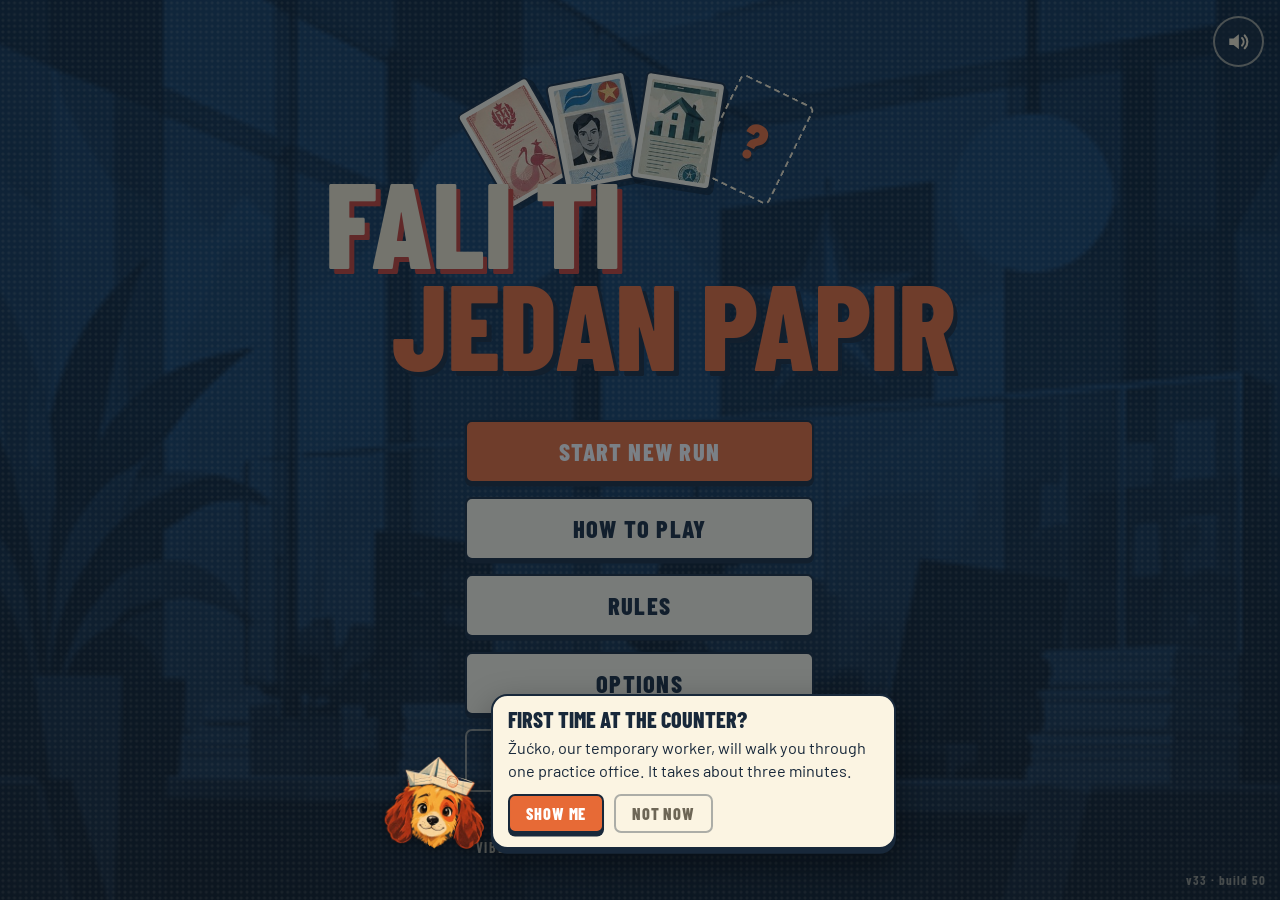
==== commit 39c33dc8: "FT1P 6a78386 (v33, build 50) deployed to games/ft1p: opt-in play data (Mixpanel events + session rep" ====
--- a/games/ft1p/index.html
+++ b/games/ft1p/index.html
@@ -46,4 +46,5 @@
 <script src="js/input.js"></script>
 <script src="js/boot.js"></script>
 <script src="js/debug.js"></script>
+<script src="js/analytics.js"></script>
 </body></html>
--- a/games/ft1p/css/game.css
+++ b/games/ft1p/css/game.css
@@ -925,3 +925,13 @@
 .ea-warn{margin:0;padding:8px 10px;border-radius:6px;background:var(--red);color:#fff;font-weight:700;font-size:13.5px}
 .panel.errask .pm-btns{display:flex;gap:8px}.panel.errask .pm-btns .btn{flex:1}
 @media (max-width:380px){.ea-trade{grid-template-columns:1fr}}
+
+/* v33: play-data ask on the title screen (js/analytics.js), same paper card as the tutorial invite */
+.an-ask{position:fixed;z-index:5;left:50%;transform:translateX(-50%);bottom:calc(36px + env(safe-area-inset-bottom,0px));width:min(440px,calc(100% - 32px));box-sizing:border-box;
+  background:var(--paper-2);border:2.5px solid var(--ink);border-radius:14px;padding:11px 13px 12px;box-shadow:0 4px 0 var(--ink),0 12px 30px rgba(0,0,0,.4);animation:tutFade .4s .2s both}
+.an-ask>b{display:block;font-family:var(--f-display);font-weight:800;font-size:19px;text-transform:uppercase;line-height:1.05}
+.an-ask p{margin:5px 0 9px;font-size:14px;line-height:1.4}
+.an-ask .btnrow{margin:0;gap:8px}
+.an-ask .btn{padding:7px 14px;font-size:14px}
+.an-note{margin:6px 0 0;font-size:13px;line-height:1.4;color:var(--muted)}
+@media (prefers-reduced-motion:reduce){.an-ask{animation:none}}
